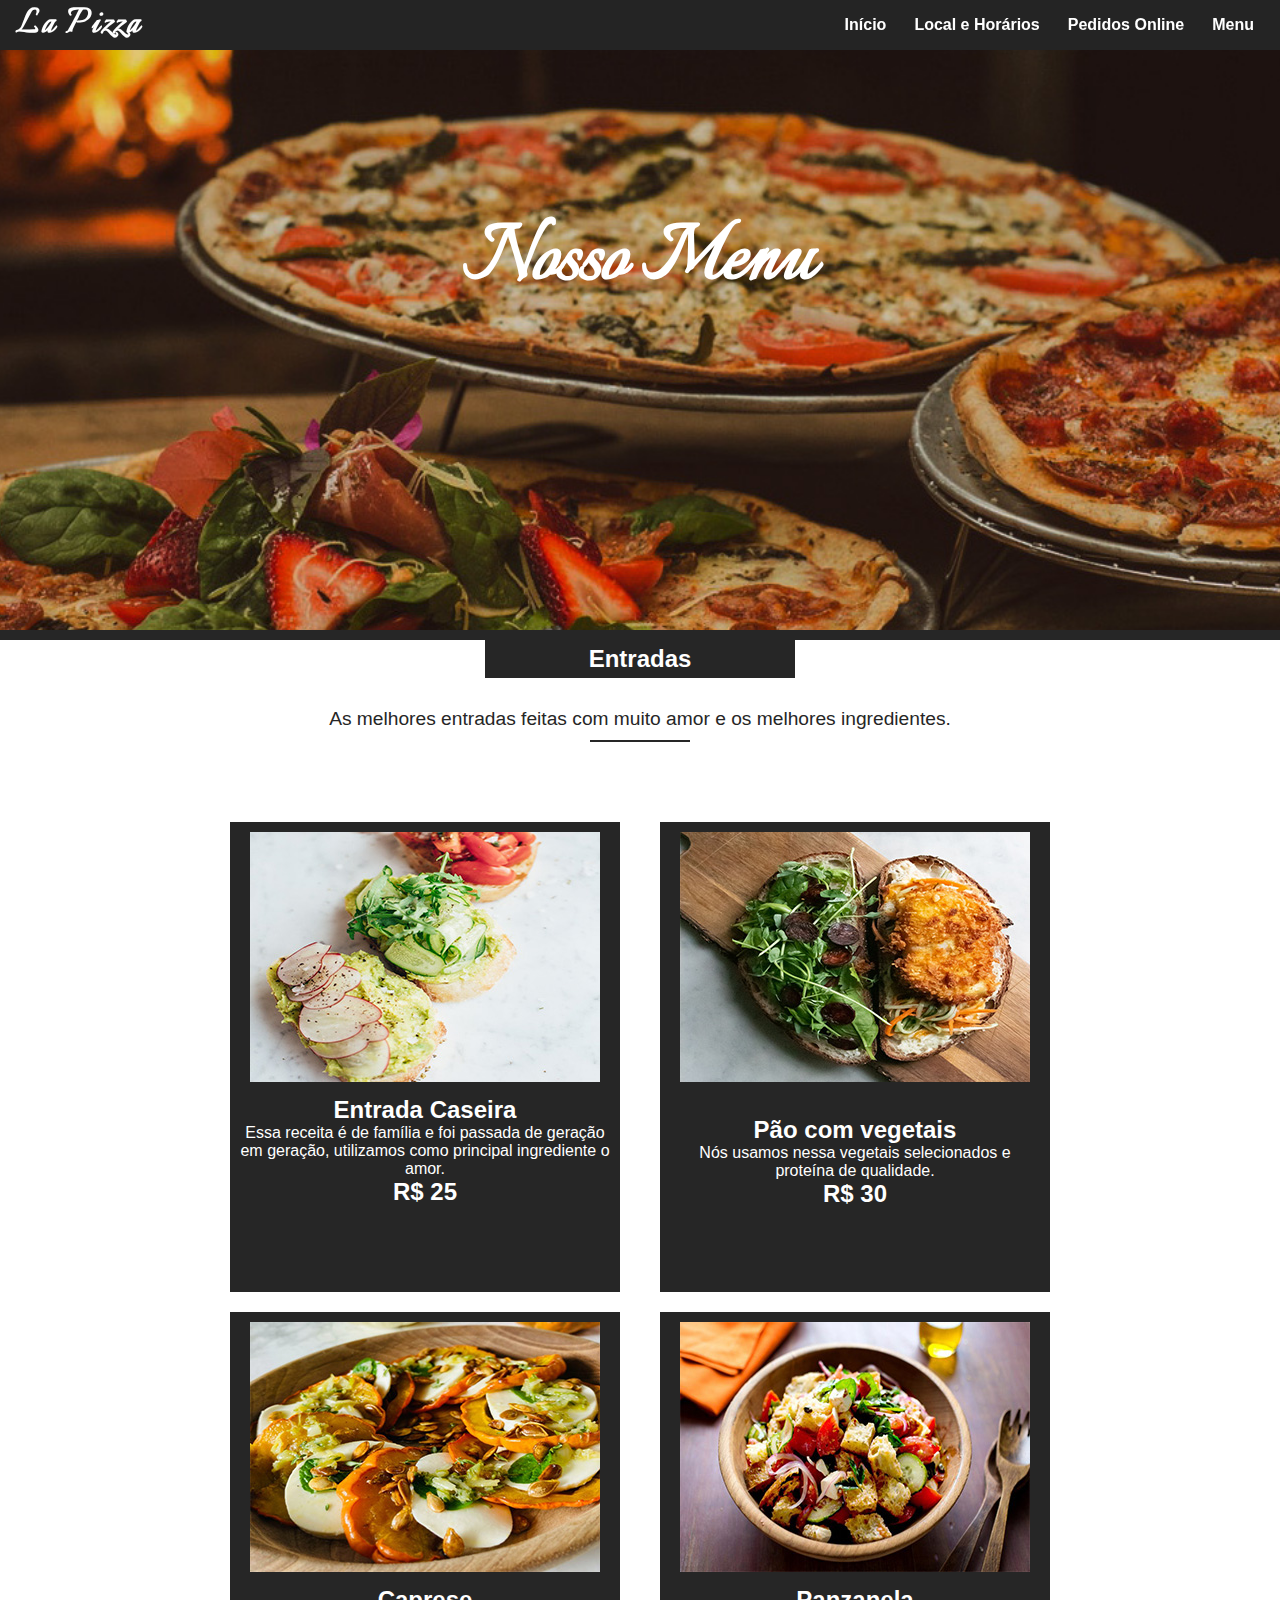
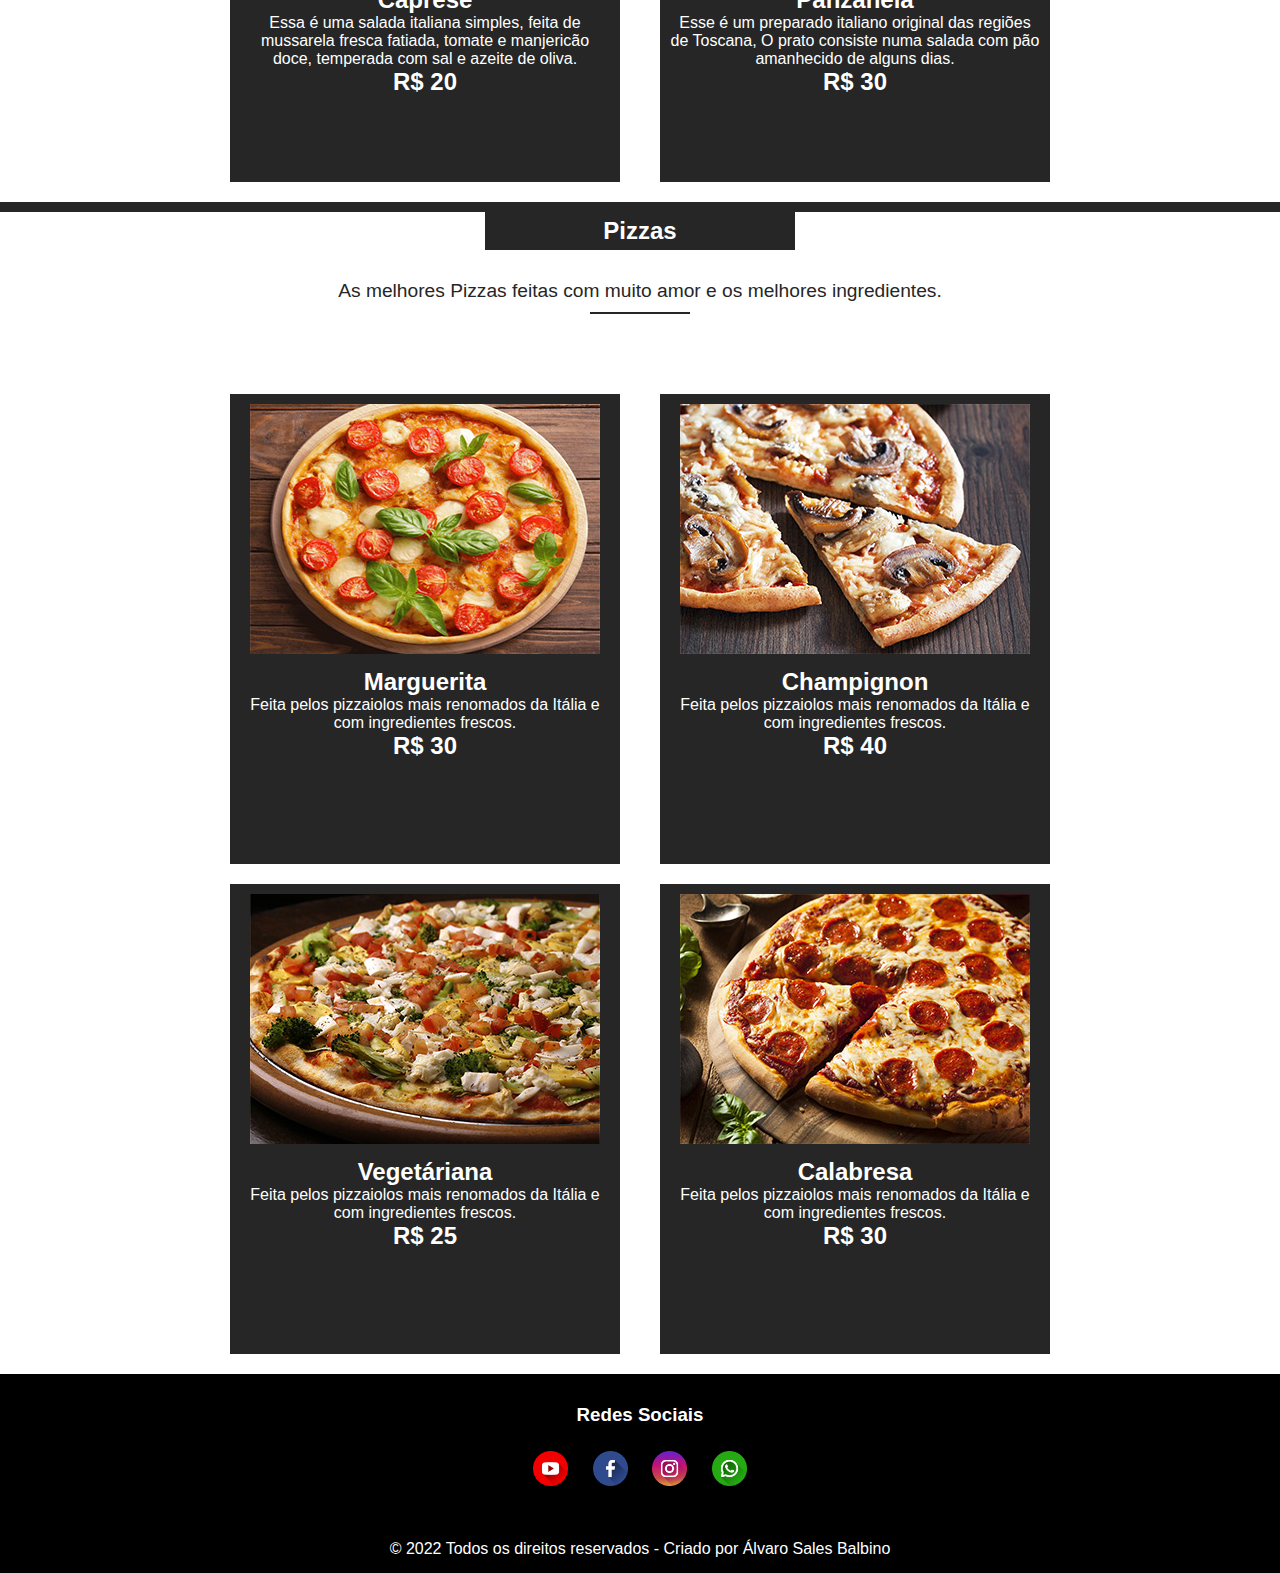
==== menu.html @ cc7e1e86 "Add files via upload" ====
<!DOCTYPE html>
<html lang="pt-br">
<head>
	<meta charset="UTF-8">
	<meta name="viewport" content="width=device-width, initial-scale=1.0">
	<link rel="stylesheet" href="style2.css">
	<link rel="shortcut icon" href="./imagem/favicon.ico" type="image/x-icon">
	<link href="https://cdn.jsdelivr.net/npm/bootstrap@5.1.3/dist/css/bootstrap.min.css" rel="stylesheet" integrity="sha384-1BmE4kWBq78iYhFldvKuhfTAU6auU8tT94WrHftjDbrCEXSU1oBoqyl2QvZ6jIW3" crossorigin="anonymous">
	<title>La Pizzaria | Menu</title>
</head>
<body>
	<header>
		<a id="logo" href="#">La Pizza</a>
		<nav class="menu">
			<ul>
				<li><a href="index.html">Início</a></li>
				<li><a href="#">Local e Horários</a></li>
				<li><a href="#">Pedidos Online</a></li>
				<li><a href="menu.html">Menu</a></li>
			</ul>
		</nav>
	</header>
	<main>
		<div id="bg-top">
			<div class="txt-top">
				<h1>Nosso Menu</h1>
			</div>
		</div>
		<div class="line"></div>
		<h2 class="title">Entradas</h2>
		<p class="sub-title">As melhores entradas feitas com muito amor e os melhores ingredientes.</p>
		<div class="line-sub"></div>
		<div class="cards-1">
			<div class="card1">
				<img src="./imagem/caseira.jpg" alt="Foto de comida caseira.">
				<h2>Entrada Caseira</h2>
				<p>Essa receita é de família e foi passada de geração em geração, utilizamos como principal ingrediente o amor.</p>
				<h2>R$ 25</h2>
			</div>
			<div class="card2">
				<img src="./imagem/rucula.jpg" alt="Foto de prato com rúcula fresca e outros ingredientes.">
				<h2>Pão com vegetais</h2>
				<p>Nós usamos nessa vegetais selecionados e proteína de qualidade.</p>
				<h2>R$ 30</h2>
			</div>
		</div>
		<div class="cards-2">
			<div class="card3">
				<img src="./imagem/caprese.jpg" alt="Foto de receita italiana caprese.">
				<h2>Caprese</h2>
				<p>Essa é uma salada italiana simples, feita de mussarela fresca fatiada, tomate e manjericão doce, temperada com sal e azeite de oliva.</p>
				<h2>R$ 20</h2>
			</div>
			<div class="card4">
				<img src="./imagem/panzanela.jpg" alt="Foto de receita italiana panzanela.">
				<h2>Panzanela</h2>
				<p>Esse é um preparado italiano original das regiões de Toscana, O prato consiste numa salada com pão amanhecido de alguns dias.</p>
				<h2>R$ 30</h2>
			</div>
		</div>
		<div class="line"></div>
		<h2 class="title">Pizzas</h2>
		<p class="sub-title">As melhores Pizzas feitas com muito amor e os melhores ingredientes.</p>
		<div class="line-sub"></div>
		<div class="cards-3">
			<div class="card5">
				<img src="./imagem/marguerita.jpg" alt="Foto de pizza sabor marguerita.">
				<h2>Marguerita</h2>
				<p>Feita pelos pizzaiolos mais renomados da Itália e com ingredientes frescos.</p>
				<h2>R$ 30</h2>
			</div>
			<div class="card6">
				<img src="./imagem/pizza-cogumelo.jpg" alt="Foto de pizza sabor champignon.">
				<h2>Champignon</h2>
				<p>Feita pelos pizzaiolos mais renomados da Itália e com ingredientes frescos.</p>
				<h2>R$ 40</h2>
			</div>
		</div>
		<div class="cards-4">
			<div class="card7">
				<img src="./imagem/vegetariana.jpg" alt="Foto de pizza sabor vegetáriana.">
				<h2>Vegetáriana</h2>
				<p>Feita pelos pizzaiolos mais renomados da Itália e com ingredientes frescos.</p>
				<h2>R$ 25</h2>
			</div>
			<div class="card8">
				<img src="./imagem/calabresa.jpg" alt="Foto de pizza sabor calabresa.">
				<h2>Calabresa</h2>
				<p>Feita pelos pizzaiolos mais renomados da Itália e com ingredientes frescos.</p>
				<h2>R$ 30</h2>
			</div>
		</div>
	</main>
	<footer>
		<div id="redes-sociais">
			<h3>Redes Sociais</h3>
			<a href="#"><img src="./imagem/youtube.png" alt="Logo do You-Tube"></a>
			<a href="#"><img src="./imagem/facebook.png" alt="Logo da rede social Facebook"></a>
			<a href="#"><img src="./imagem/instagram.png" alt="Logo da rede social Instagram"></a>
			<a href="#"><img src="./imagem/whatsapp.png" alt="Logo da rede social Whatsapp"></a>
		</div>
		<div class="direitos">
			<p>&#169 2022 Todos os direitos reservados - Criado por Álvaro Sales Balbino</p>
		</div>
	</footer>
</body>
</html>
---- style2.css ----
@import url('https://fonts.googleapis.com/css2?family=Italianno&display=swap');


* {
	margin: 0;
	padding: 0;
	font-family: Arial, Helvetica, sans-serif;
}
body {
	cursor: default;
	background-color: #ffffff;
}
header {
	z-index: 1;
	position: fixed;
	width: 100vw;
	display: flex;
	align-items: center;
	justify-content: space-between;
	background-color: rgb(36, 36, 36);
	box-sizing: border-box;
	height: 50px;
	padding: 1rem;
}
#logo {
	font-family: 'Italianno', Cursive;
	letter-spacing: 2.5px;
	font-size: 2.6rem;
	font-weight: bold;
	text-decoration: none;
	color: #ffffff;
}
header .menu {
	height: 100%;
}
header .menu ul {
	display: flex;
	gap: 0.5rem;
	list-style: none;
}
header .menu ul li {

}
header .menu ul li a {
	text-decoration: none;
	color: white;
	font-weight: bold;
	padding: 10px;
	transition: 0.5s;
}
header .menu ul li a:hover {
	background-color: rgba(26, 26, 26, 0.8);
	color: rgba(255, 255, 255, 0.8);
}
main #bg-top {
	max-width: 100vw;
	height: 70vh;
	background-image: url(./imagem/bg-top2.jpg);
	background-position: bottom;
	background-size: cover;
	background-repeat: no-repeat;
	background-attachment: fixed;
}
main #bg-top .txt-top {
	max-width: 100vw;
	height: 40vh;
	padding-top: 200px;
	text-align: center;
	color: #ffffff;
}
main #bg-top .txt-top h1 {
	font-family: 'Italianno', cursive;
	font-size: 6rem;
	font-weight: bold;
}
main .line {
	max-width: 100vw;
	height: 10px;
	background-color: #262626;
}
main .title {
	display: block;
	margin: auto;
	margin-bottom: 30px;
	text-align: center;
	color: white;
	max-width: 300px;
	background-color: #262626;
	padding: 5px;
}
main .sub-title {
	text-align: center;
	color: #262626;
	font-size: 1.2em;
	margin-bottom: 30px;
}
main .line-sub {
	display: block;
	margin: auto;
	width: 100px;
	height: 2px;
	margin-top: -20px;
	background-color: #262626;
	margin-bottom: 80px;
}
main .cards-1 {
	display: flex;
	align-items: center;
	justify-content: center;
	margin-bottom: 20px;
}
main .cards-1 .card1 {
	width: 370px;
	height: 450px;
	padding: 10px;
	text-align: center;
	background-color: #262626;
	color: white;
	margin-right: 20px;
}
main .cards-1 .card1 img {
	margin-bottom: 10px;
}
main .cards-1 .card2 {
	width: 370px;
	height: 450px;
	padding: 10px;
	text-align: center;
	background-color: #262626;
	color: white;
	margin-left: 20px;
}
main .cards-1 .card2 img {
	margin-bottom: 30px;
}
main .cards-2 {
	display: flex;
	align-items: center;
	justify-content: center;
	margin-bottom: 20px;
}
main .cards-2 .card3 {
	width: 370px;
	height: 450px;
	padding: 10px;
	text-align: center;
	background-color: #262626;
	color: white;
	margin-right: 20px;
}
main .cards-2 .card3 img {
	margin-bottom: 10px;
}
main .cards-2 .card4 {
	width: 370px;
	height: 450px;
	padding: 10px;
	text-align: center;
	background-color: #262626;
	color: white;
	margin-left: 20px;
}
main .cards-2 .card4 img {
	margin-bottom: 10px;
}
main .cards-3 {
	display: flex;
	align-items: center;
	justify-content: center;
	margin-bottom: 20px;
}
main .cards-3 .card5 {
	width: 370px;
	height: 450px;
	padding: 10px;
	text-align: center;
	background-color: #262626;
	color: white;
	margin-right: 20px;
}
main .cards-3 .card5 img {
	margin-bottom: 10px;
}
main .cards-3 .card6 {
	width: 370px;
	height: 450px;
	padding: 10px;
	text-align: center;
	background-color: #262626;
	color: white;
	margin-left: 20px;
}
main .cards-3 .card6 img {
	margin-bottom: 10px;
}
main .cards-4 {
	display: flex;
	align-items: center;
	justify-content: center;
	margin-bottom: 20px;
}
main .cards-4 .card7 {
	width: 370px;
	height: 450px;
	padding: 10px;
	text-align: center;
	background-color: #262626;
	color: white;
	margin-right: 20px;
}
main .cards-4 .card7 img {
	margin-bottom: 10px;
}
main .cards-4 .card8 {
	width: 370px;
	height: 450px;
	padding: 10px;
	text-align: center;
	background-color: #262626;
	color: white;
	margin-left: 20px;
}
main .cards-4 .card8 img {
	margin-bottom: 10px;
}
footer {
	display: flex;
	flex-direction: column;
	align-items: center;
	justify-content: space-between;
	box-sizing: border-box;
	padding: 0px 25px;
	width: 100%;
	margin-top: 20px;
	padding-top: 30px;
	padding-bottom: 15px;
	background-color: #000;
}
footer #redes-sociais {
	text-align: center;
}
footer #redes-sociais h3 {
	color: white;
	margin-bottom: 25px;
}
footer #redes-sociais a img {
	margin: 0px 10px;
	width: 35px;
	height: 35px;
}
footer .direitos p {
	color: white;
	margin-top: 50px;
}

@media screen and (max-width: 820px) {
	main .line-sub {
		display: block;
		margin: auto;
		width: 100px;
		height: 2px;
		margin-top: -20px;
		background-color: #262626;
		margin-bottom: 50px;
	}
	main .cards-1 {
		display: block;
		margin-bottom: 20px;
	}
	main .cards-1 .card1 {
		width: 370px;
		height: 450px;
		padding: 10px;
		text-align: center;
		background-color: #262626;
		color: white;
		margin: auto;
		margin-bottom: 20px;
	}
	main .cards-1 .card1 img {
		margin-bottom: 10px;
	}
	main .cards-1 .card2 {
		width: 370px;
		height: 450px;
		padding: 10px;
		text-align: center;
		background-color: #262626;
		color: white;
		margin: auto;
		margin-bottom: 20px;
	}
	main .cards-1 .card2 img {
		margin-bottom: 30px;
	}
	main .cards-2 {
		display: block;
		margin-bottom: 20px;
	}
	main .cards-2 .card3 {
		width: 370px;
		height: 450px;
		padding: 10px;
		text-align: center;
		background-color: #262626;
		color: white;
		margin: auto;
		margin-bottom: 20px;
	}
	main .cards-2 .card3 img {
		margin-bottom: 10px;
	}
	main .cards-2 .card4 {
		width: 370px;
		height: 450px;
		padding: 10px;
		text-align: center;
		background-color: #262626;
		color: white;
		margin: auto;
		margin-bottom: 20px;
	}
	main .cards-2 .card4 img {
		margin-bottom: 10px;
	}
	main .cards-3 {
		display: block;
	}
	main .cards-3 .card5 {
		width: 370px;
		height: 450px;
		padding: 10px;
		text-align: center;
		background-color: #262626;
		color: white;
		margin: auto;
		margin-bottom: 20px;
	}
	main .cards-3 .card5 img {
		margin-bottom: 10px;
	}
	main .cards-3 .card6 {
		width: 370px;
		height: 450px;
		padding: 10px;
		text-align: center;
		background-color: #262626;
		color: white;
		margin: auto;
		margin-bottom: 20px;
	}
	main .cards-3 .card6 img {
		margin-bottom: 10px;
	}
	main .cards-4 {
		display: block;
	}
	main .cards-4 .card7 {
		width: 370px;
		height: 450px;
		padding: 10px;
		text-align: center;
		background-color: #262626;
		color: white;
		margin: auto;
		margin-bottom: 20px;
	}
	main .cards-4 .card7 img {
		margin-bottom: 10px;
	}
	main .cards-4 .card8 {
		width: 370px;
		height: 450px;
		padding: 10px;
		text-align: center;
		background-color: #262626;
		color: white;
		margin: auto;
		margin-bottom: 20px;
	}
	main .cards-4 .card8 img {
		margin-bottom: 10px;
	}
}


@media screen and (max-width: 545px) {
	footer .direitos p {
		text-align: center;
	}
}


@media screen and (max-width: 500px) {
	main #bg-top .txt-top h1 {
		font-size: 4rem;
	}
}
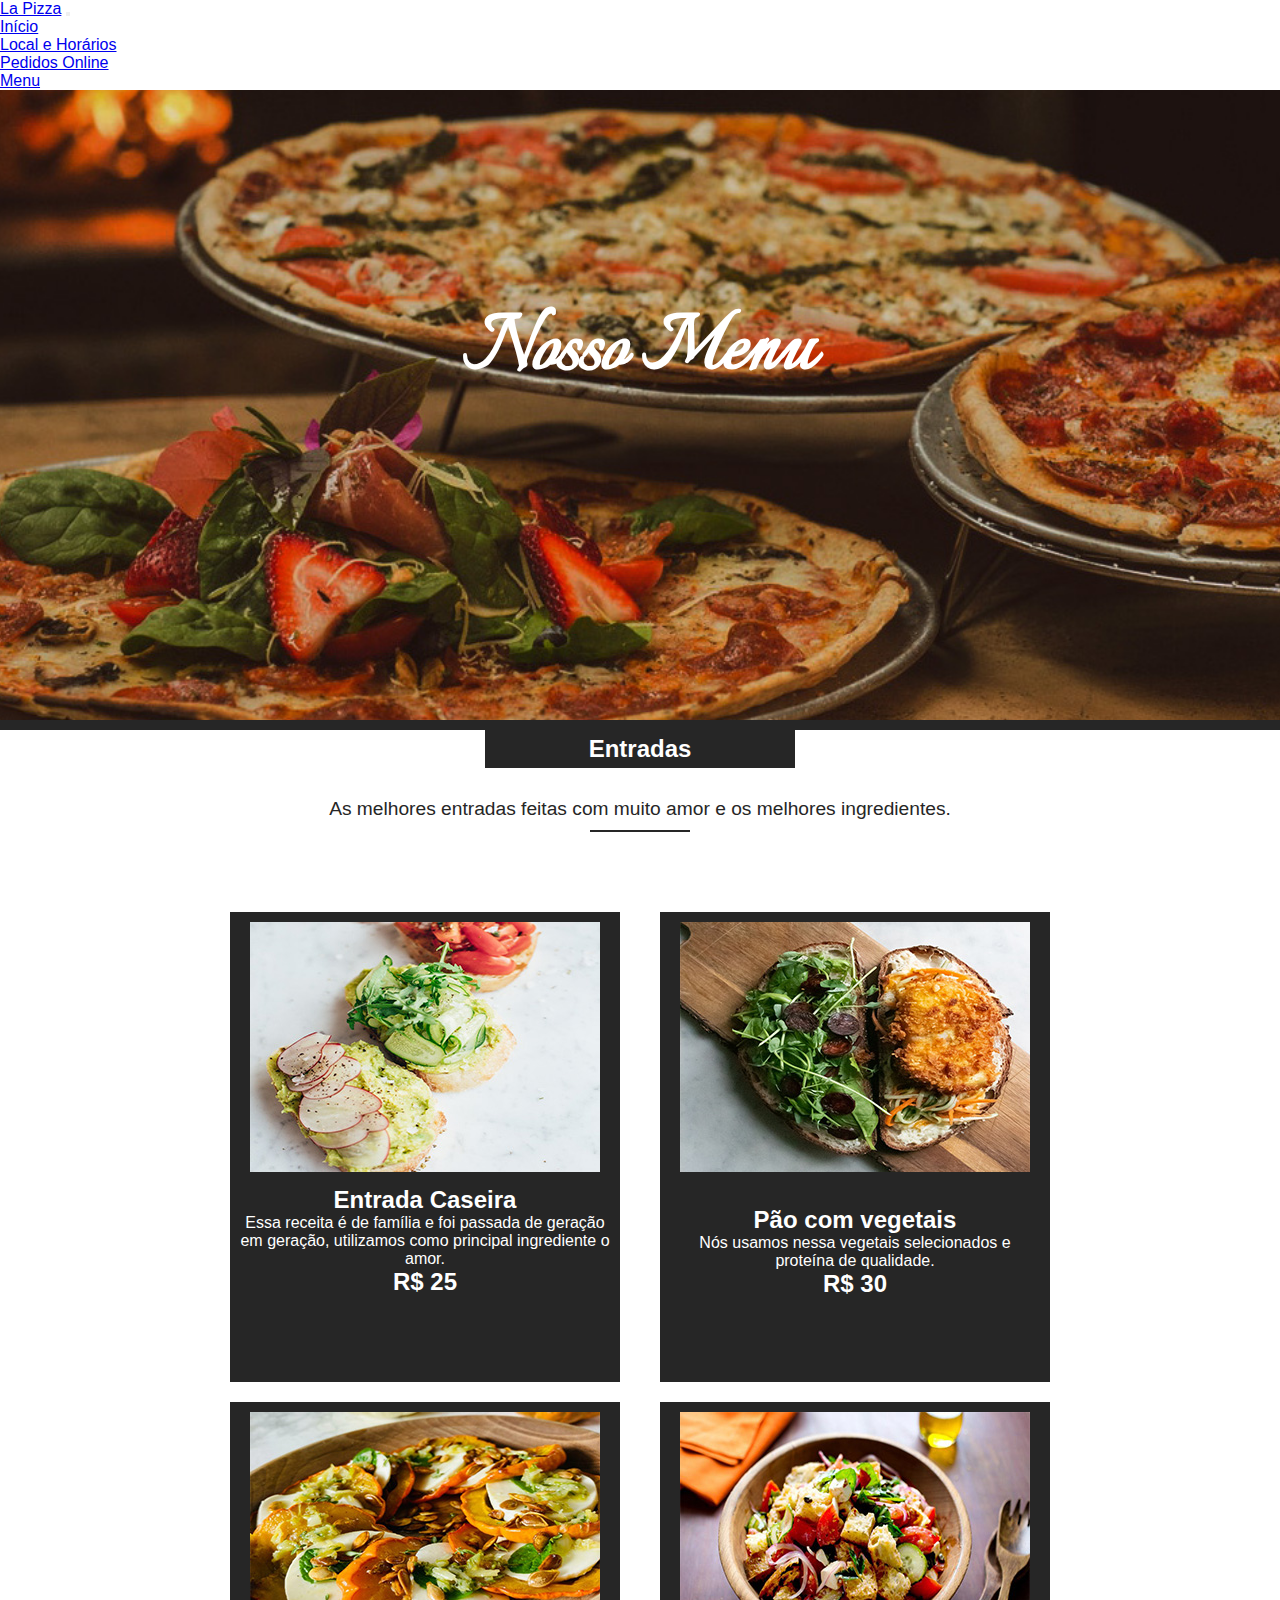
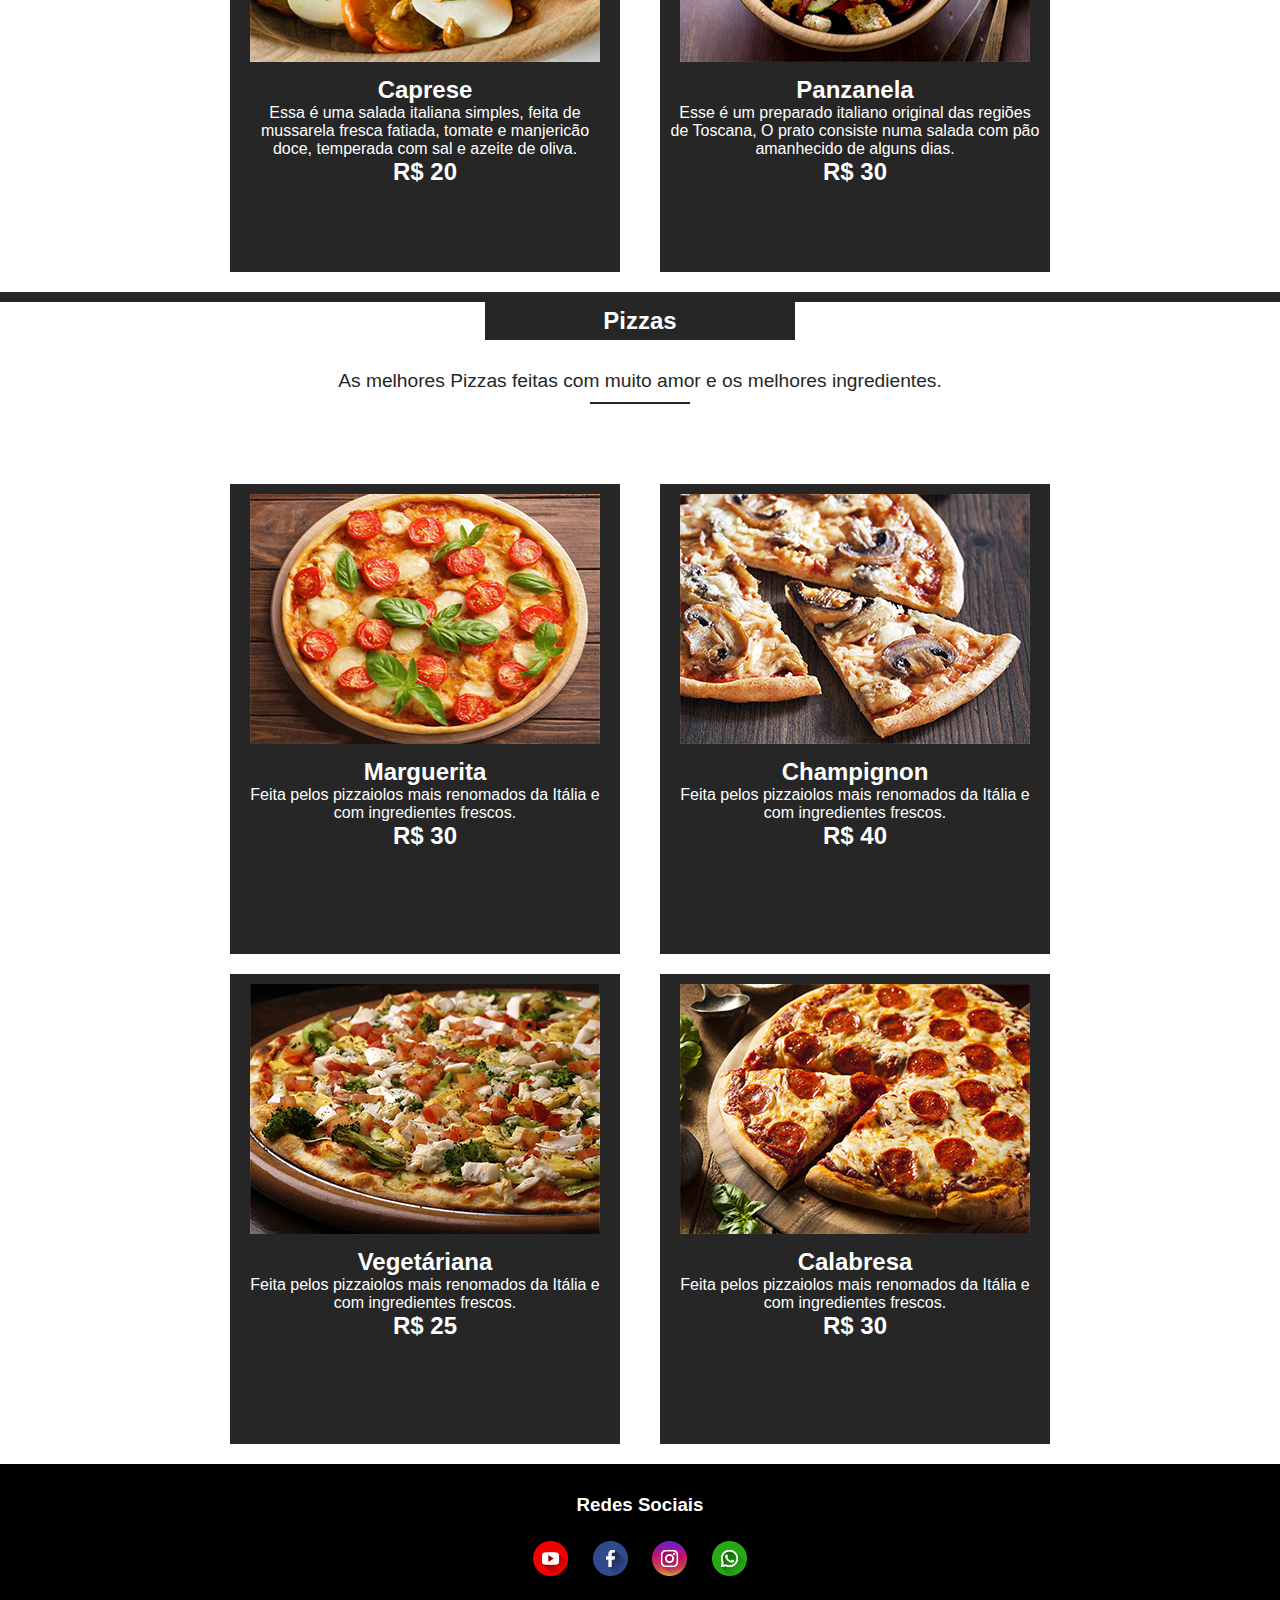
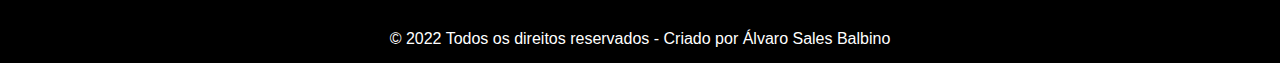
==== commit c115a5e7: "Add files via upload" ====
--- a/menu.html
+++ b/menu.html
@@ -10,14 +10,29 @@
 </head>
 <body>
 	<header>
-		<a id="logo" href="#">La Pizza</a>
-		<nav class="menu">
-			<ul>
-				<li><a href="index.html">Início</a></li>
-				<li><a href="#">Local e Horários</a></li>
-				<li><a href="#">Pedidos Online</a></li>
-				<li><a href="menu.html">Menu</a></li>
-			</ul>
+		<nav class="navbar navbar-expand-lg navbar-dark bg-dark fixed-top">
+		  	<div class="container-fluid">
+		    	<a class="navbar-brand" href="index.html">La Pizza</a>
+		    	<button class="navbar-toggler" type="button" data-bs-toggle="collapse" data-bs-target="#navbarNav" aria-controls="navbarNav" aria-expanded="false" aria-label="Toggle navigation">
+		      		<span class="navbar-toggler-icon"></span>
+		    	</button>
+		    	<div class="collapse navbar-collapse" id="navbarNav">
+			      	<ul class="navbar-nav">
+			        	<li class="nav-item">
+			          		<a class="nav-link" aria-current="page" href="index.html">Início</a>
+			        	</li>
+			        	<li class="nav-item">
+			          		<a class="nav-link" aria-current="page" href="#">Local e Horários</a>
+			        	</li>
+			        	<li class="nav-item">
+			          		<a class="nav-link" aria-current="page" href="#">Pedidos Online</a>
+			        	</li>
+			        	<li class="nav-item">
+			          		<a class="nav-link" aria-current="page" href="#inicio-menu">Menu</a>
+			        	</li>
+			      	</ul>
+		    	</div>
+		  	</div>
 		</nav>
 	</header>
 	<main>
@@ -29,7 +44,7 @@
 		<div class="line"></div>
 		<h2 class="title">Entradas</h2>
 		<p class="sub-title">As melhores entradas feitas com muito amor e os melhores ingredientes.</p>
-		<div class="line-sub"></div>
+		<div class="line-sub" id="inicio-menu"></div>
 		<div class="cards-1">
 			<div class="card1">
 				<img src="./imagem/caseira.jpg" alt="Foto de comida caseira.">
@@ -103,5 +118,7 @@
 			<p>&#169 2022 Todos os direitos reservados - Criado por Álvaro Sales Balbino</p>
 		</div>
 	</footer>
+
+	<script src="https://cdn.jsdelivr.net/npm/bootstrap@5.1.3/dist/js/bootstrap.bundle.min.js" integrity="sha384-ka7Sk0Gln4gmtz2MlQnikT1wXgYsOg+OMhuP+IlRH9sENBO0LRn5q+8nbTov4+1p" crossorigin="anonymous"></script>
 </body>
 </html>--- a/style2.css
+++ b/style2.css
@@ -9,48 +9,6 @@
 body {
 	cursor: default;
 	background-color: #ffffff;
-}
-header {
-	z-index: 1;
-	position: fixed;
-	width: 100vw;
-	display: flex;
-	align-items: center;
-	justify-content: space-between;
-	background-color: rgb(36, 36, 36);
-	box-sizing: border-box;
-	height: 50px;
-	padding: 1rem;
-}
-#logo {
-	font-family: 'Italianno', Cursive;
-	letter-spacing: 2.5px;
-	font-size: 2.6rem;
-	font-weight: bold;
-	text-decoration: none;
-	color: #ffffff;
-}
-header .menu {
-	height: 100%;
-}
-header .menu ul {
-	display: flex;
-	gap: 0.5rem;
-	list-style: none;
-}
-header .menu ul li {
-
-}
-header .menu ul li a {
-	text-decoration: none;
-	color: white;
-	font-weight: bold;
-	padding: 10px;
-	transition: 0.5s;
-}
-header .menu ul li a:hover {
-	background-color: rgba(26, 26, 26, 0.8);
-	color: rgba(255, 255, 255, 0.8);
 }
 main #bg-top {
 	max-width: 100vw;
@@ -383,16 +341,14 @@
 	}
 }
 
-
-@media screen and (max-width: 545px) {
-	footer .direitos p {
-		text-align: center;
-	}
-}
-
-
 @media screen and (max-width: 500px) {
 	main #bg-top .txt-top h1 {
 		font-size: 4rem;
 	}
+}
+
+@media screen and (max-width: 545px) {
+	footer .direitos p {
+		text-align: center;
+	}
 }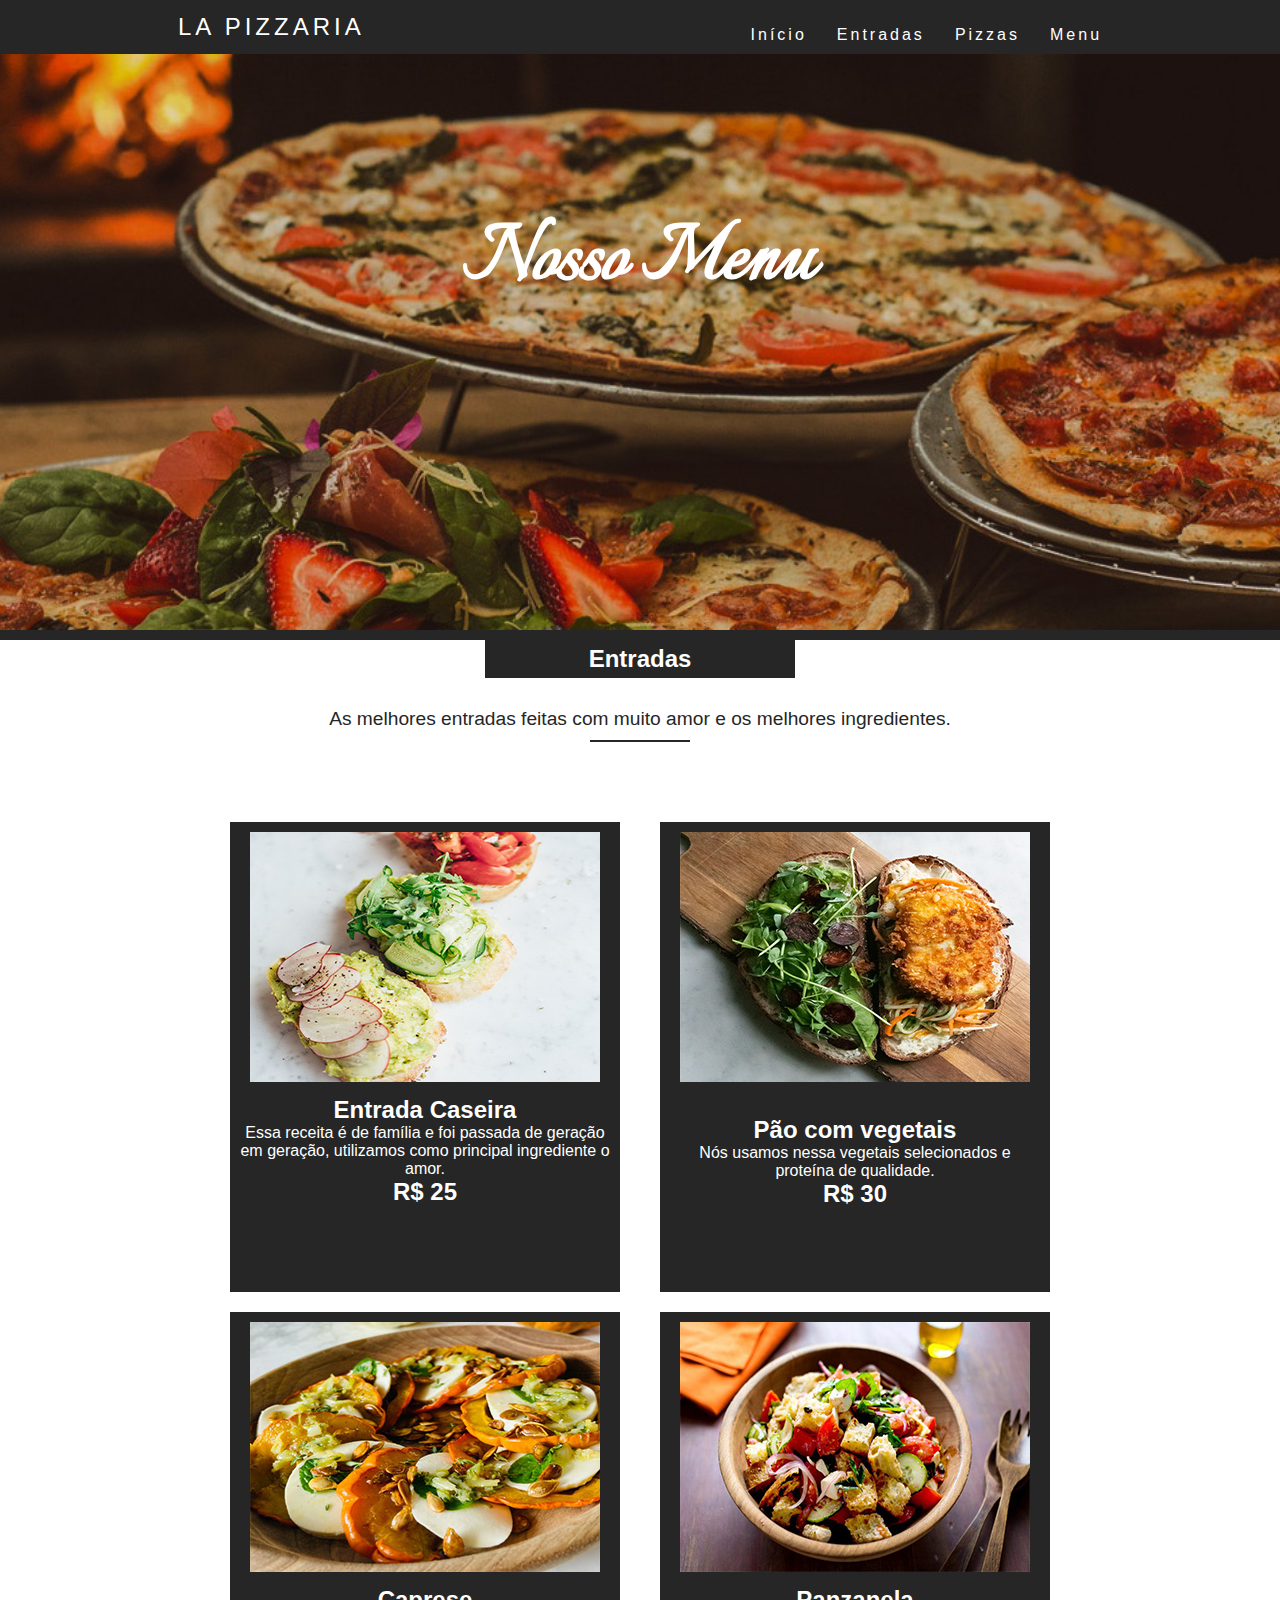
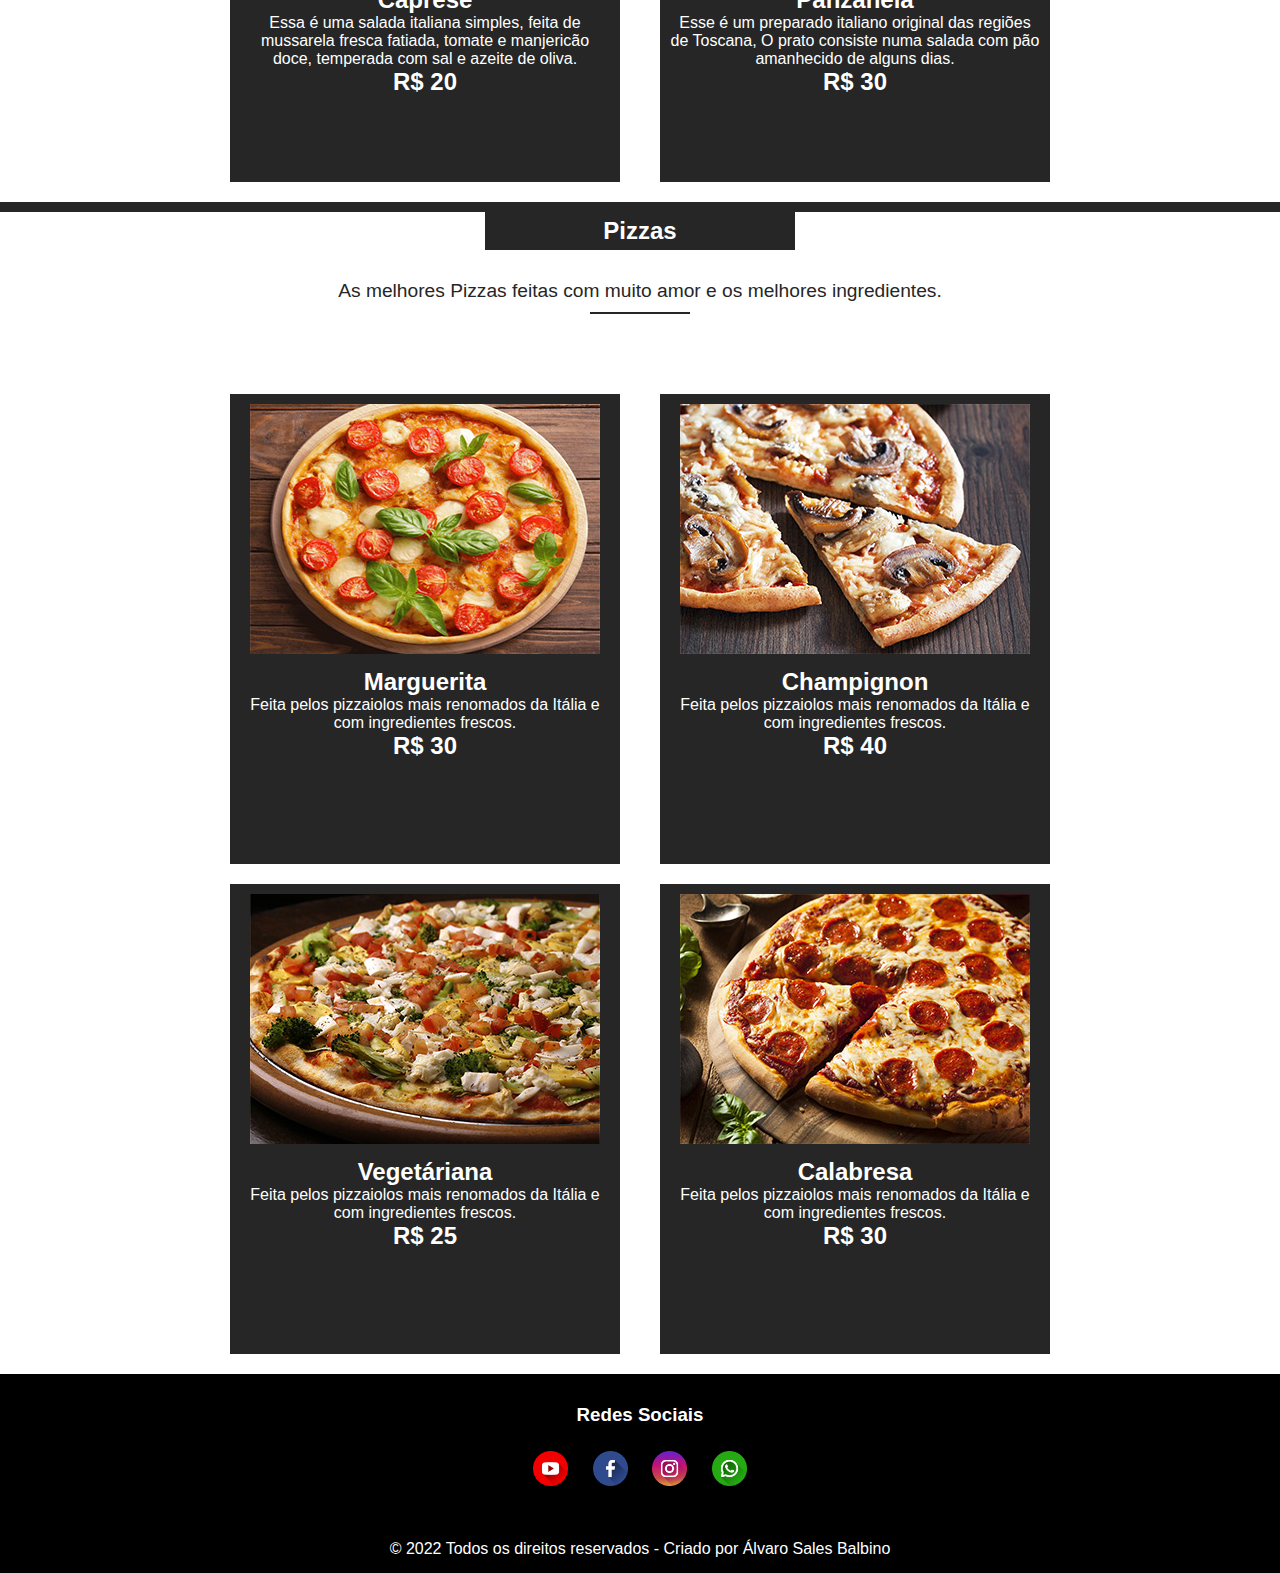
==== commit 2fcfae1a: "Add files via upload" ====
--- a/menu.html
+++ b/menu.html
@@ -10,31 +10,21 @@
 </head>
 <body>
 	<header>
-		<nav class="navbar navbar-expand-lg navbar-dark bg-dark fixed-top">
-		  	<div class="container-fluid">
-		    	<a class="navbar-brand" href="index.html">La Pizza</a>
-		    	<button class="navbar-toggler" type="button" data-bs-toggle="collapse" data-bs-target="#navbarNav" aria-controls="navbarNav" aria-expanded="false" aria-label="Toggle navigation">
-		      		<span class="navbar-toggler-icon"></span>
-		    	</button>
-		    	<div class="collapse navbar-collapse" id="navbarNav">
-			      	<ul class="navbar-nav">
-			        	<li class="nav-item">
-			          		<a class="nav-link" aria-current="page" href="index.html">Início</a>
-			        	</li>
-			        	<li class="nav-item">
-			          		<a class="nav-link" aria-current="page" href="#">Local e Horários</a>
-			        	</li>
-			        	<li class="nav-item">
-			          		<a class="nav-link" aria-current="page" href="#">Pedidos Online</a>
-			        	</li>
-			        	<li class="nav-item">
-			          		<a class="nav-link" aria-current="page" href="#inicio-menu">Menu</a>
-			        	</li>
-			      	</ul>
-		    	</div>
-		  	</div>
-		</nav>
-	</header>
+        <nav>
+            <a class="logo" href="index.html">La Pizzaria</a>
+            <div class="mobile-menu">
+                <div class="line-1"></div>
+                <div class="line-2"></div>
+                <div class="line-3"></div>
+            </div>
+            <ul class="nav-list">
+                <li><a href="index.html">Início</a></li>
+                <li><a href="#entradas">Entradas</a></li>
+                <li><a href="#pizzas">Pizzas</a></li>
+                <li><a href="#bg-top">Menu</a></li>
+            </ul>
+        </nav>
+    </header>
 	<main>
 		<div id="bg-top">
 			<div class="txt-top">
@@ -44,7 +34,7 @@
 		<div class="line"></div>
 		<h2 class="title">Entradas</h2>
 		<p class="sub-title">As melhores entradas feitas com muito amor e os melhores ingredientes.</p>
-		<div class="line-sub" id="inicio-menu"></div>
+		<div class="line-sub" id="entradas"></div>
 		<div class="cards-1">
 			<div class="card1">
 				<img src="./imagem/caseira.jpg" alt="Foto de comida caseira.">
@@ -76,7 +66,7 @@
 		<div class="line"></div>
 		<h2 class="title">Pizzas</h2>
 		<p class="sub-title">As melhores Pizzas feitas com muito amor e os melhores ingredientes.</p>
-		<div class="line-sub"></div>
+		<div class="line-sub" id="pizzas"></div>
 		<div class="cards-3">
 			<div class="card5">
 				<img src="./imagem/marguerita.jpg" alt="Foto de pizza sabor marguerita.">
@@ -119,6 +109,11 @@
 		</div>
 	</footer>
 
-	<script src="https://cdn.jsdelivr.net/npm/bootstrap@5.1.3/dist/js/bootstrap.bundle.min.js" integrity="sha384-ka7Sk0Gln4gmtz2MlQnikT1wXgYsOg+OMhuP+IlRH9sENBO0LRn5q+8nbTov4+1p" crossorigin="anonymous"></script>
+	<!-- Javascript e Bootstrap5 -->
+	
+<script src="main.js"></script>
+
+<script src="https://cdn.jsdelivr.net/npm/bootstrap@5.1.3/dist/js/bootstrap.bundle.min.js" integrity="sha384-ka7Sk0Gln4gmtz2MlQnikT1wXgYsOg+OMhuP+IlRH9sENBO0LRn5q+8nbTov4+1p" crossorigin="anonymous"></script>
+
 </body>
 </html>--- a/style2.css
+++ b/style2.css
@@ -6,15 +6,123 @@
 	padding: 0;
 	font-family: Arial, Helvetica, sans-serif;
 }
+
 body {
 	cursor: default;
 	background-color: #ffffff;
 }
+
+header {
+	width: 100vw;
+	z-index: 1;
+	position: fixed;
+}
+
+nav {
+    display: flex;
+    justify-content: space-around;
+    align-items: center;
+    font-family: Arial, Helvetica, sans-serif;
+    background-color: #262626;
+    height: 6vh;
+}
+
+nav a {
+    color: white;
+    text-decoration: none;
+    transition: .3s;
+}
+
+nav a:hover {
+    color: #ffffffa8;
+}
+
+.logo {
+    font-size: 24px;
+    text-transform: uppercase;
+    letter-spacing: 4px;
+}
+
+.nav-list {
+    list-style: none;
+    display: flex;
+	align-items: center;
+}
+
+.nav-list li {
+    letter-spacing: 3px;
+	margin-top: 15px;
+    margin-left: 30px;
+}
+
+.mobile-menu {
+    display: none;
+    cursor: pointer;
+}
+
+.mobile-menu div {
+    width: 32px;
+    height: 2px;
+    background-color: #FFF;
+    margin: 8px;
+    transition: .3s;
+}
+
+@media (max-width: 800px) {
+    .nav-list {
+        position: absolute;
+        top: 6vh;
+        right: 0;
+        width: 100vw;
+        height: 94vh;
+        background-color: #262626;
+        flex-direction: column;
+        align-items: center;
+        justify-content: space-around;
+        transform: translateX(-100%);
+        transition: transform .3s ease-in;
+    }
+    .nav-list li {
+        margin-left: 0;
+        opacity: 0;
+    }
+    .nav-list li a {
+        padding: 20px;
+    }
+    .mobile-menu {
+        display: block;
+    }
+    .nav-list.active {
+        transform: translateX(0%);
+    }
+
+    @keyframes navLinkFade {
+        from {
+            opacity: 0;
+            transform: translateX(-50px);
+        }
+        to {
+            opacity: 1;
+            transform: translateX(0);
+        }
+    }
+
+    .mobile-menu.active .line-1 {
+        transform: rotate(-45deg) translate(-8px, 8px);
+    }
+    .mobile-menu.active .line-2 {
+        opacity: 0;
+    }
+    .mobile-menu.active .line-3 {
+        transform: rotate(45deg) translate(-5px, -7px);
+    }
+}
+
 main #bg-top {
 	max-width: 100vw;
 	height: 70vh;
 	background-image: url(./imagem/bg-top2.jpg);
-	background-position: bottom;
+	background-position: center, bottom;
 	background-size: cover;
 	background-repeat: no-repeat;
 	background-attachment: fixed;
@@ -212,6 +320,23 @@
 }
 
 @media screen and (max-width: 820px) {
+	main #bg-top {
+		max-width: 100vw;
+		height: 600px;
+		background-image: url(./imagem/bg-top.jpg);
+		background-repeat: no-repeat;
+		background-size: cover;
+		background-attachment: fixed;
+		background-position: center, bottom;
+	}
+	main #bg-top .txt-top {
+		width: 100%;
+		height: 300px;
+		padding-top: 200px;
+		text-align: center;
+		font-size: 1.5em;
+		color: #ffffff;
+	}
 	main .line-sub {
 		display: block;
 		margin: auto;
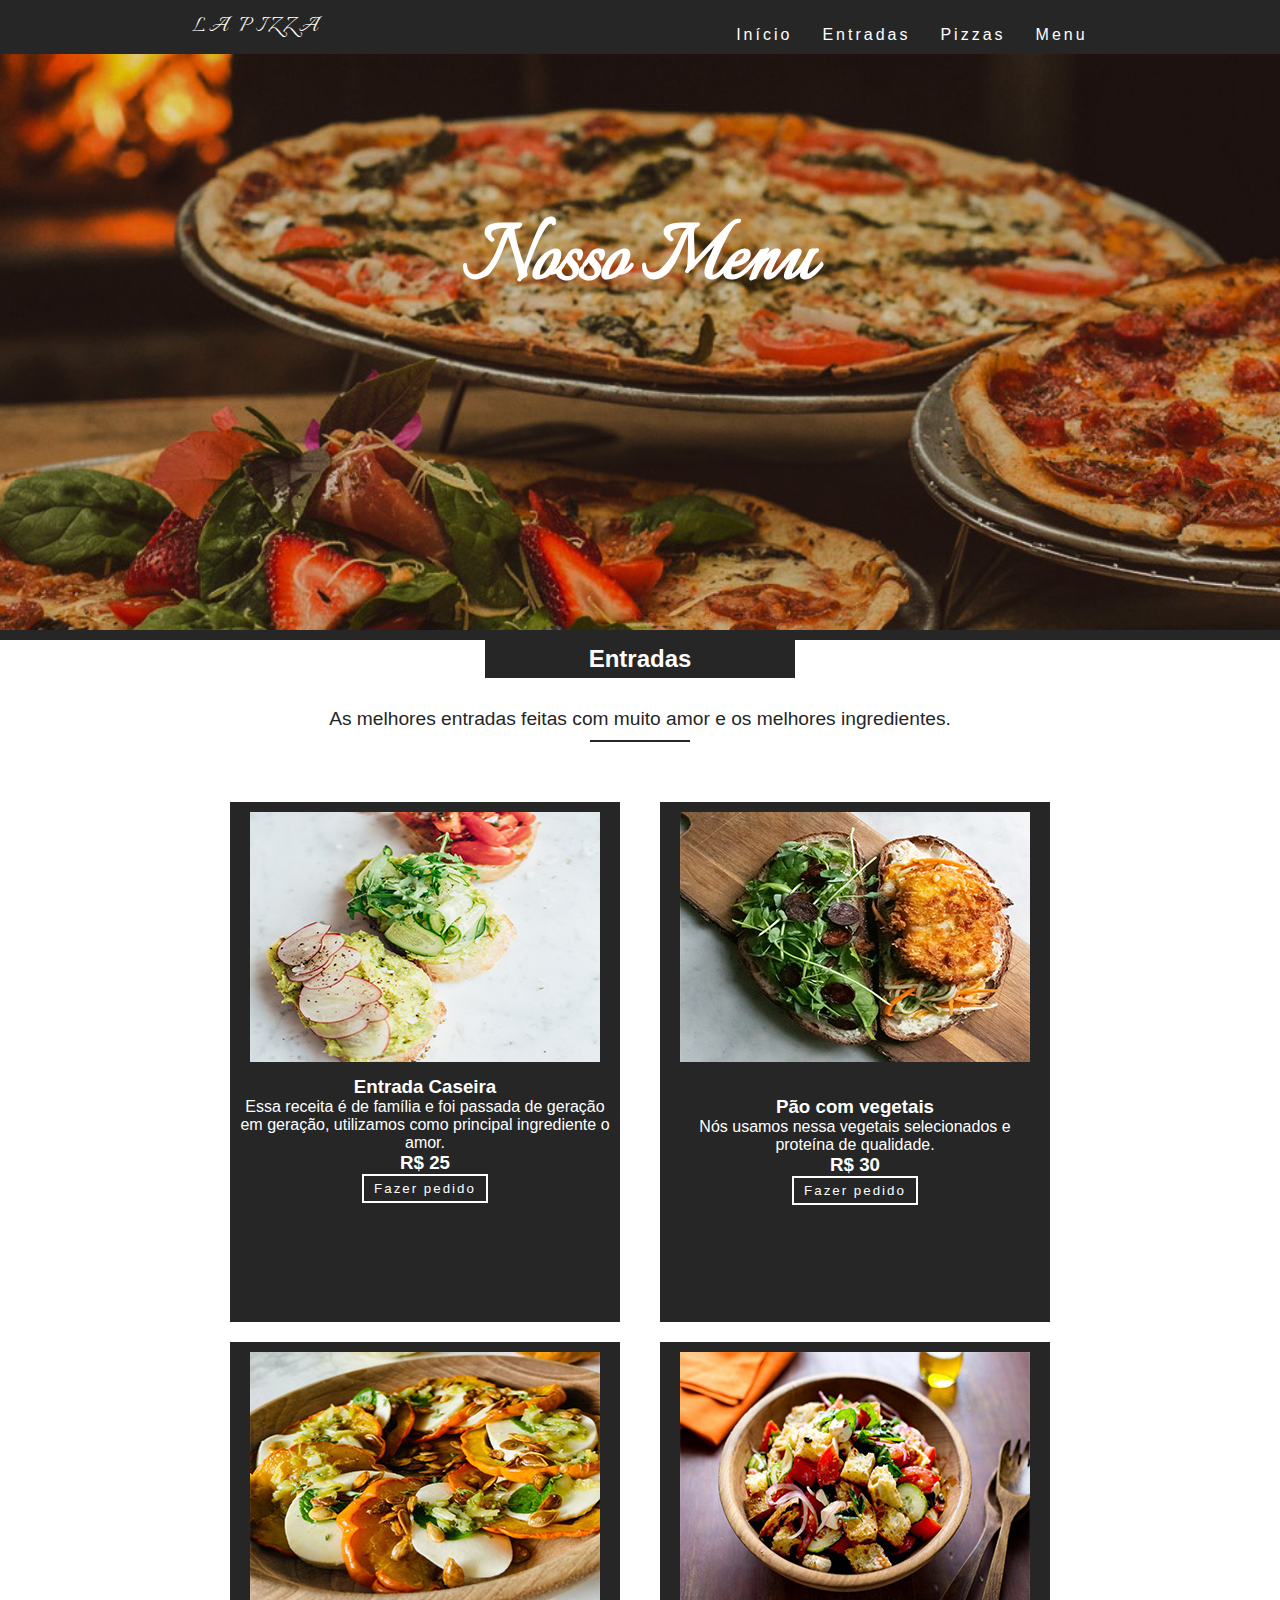
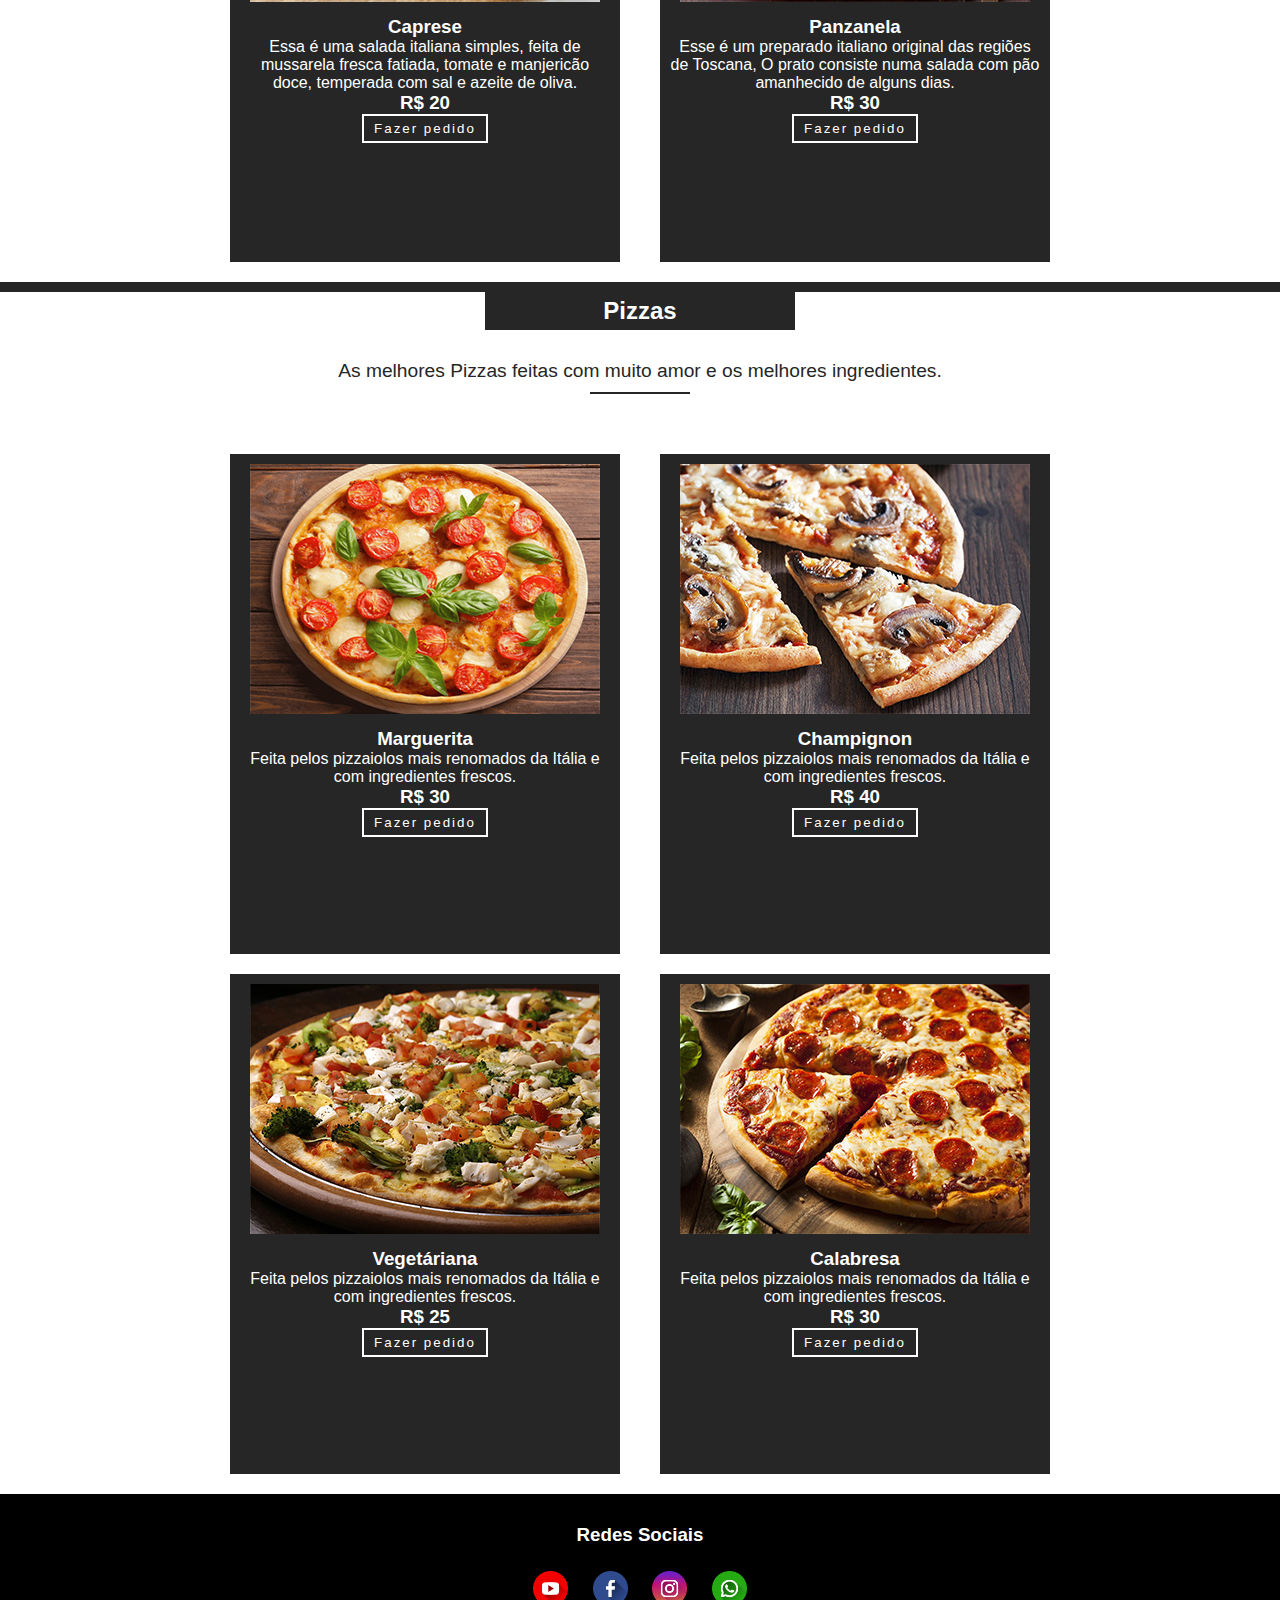
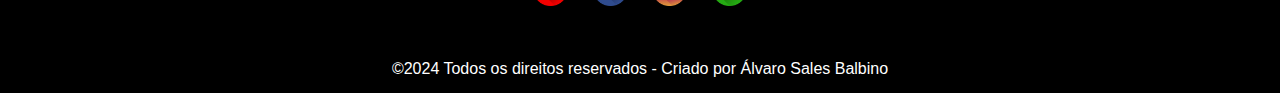
==== commit 5539839a: "Add files via upload" ====
--- a/menu.html
+++ b/menu.html
@@ -11,7 +11,7 @@
 <body>
 	<header>
         <nav>
-            <a class="logo" href="index.html">La Pizzaria</a>
+            <a class="logo" href="index.html">La Pizza</a>
             <div class="mobile-menu">
                 <div class="line-1"></div>
                 <div class="line-2"></div>
@@ -38,29 +38,33 @@
 		<div class="cards-1">
 			<div class="card1">
 				<img src="./imagem/caseira.jpg" alt="Foto de comida caseira.">
-				<h2>Entrada Caseira</h2>
+				<h3>Entrada Caseira</h3>
 				<p>Essa receita é de família e foi passada de geração em geração, utilizamos como principal ingrediente o amor.</p>
-				<h2>R$ 25</h2>
+				<h3>R$ 25</h3>
+				<button><a href="#">Fazer pedido</a></button>
 			</div>
 			<div class="card2">
 				<img src="./imagem/rucula.jpg" alt="Foto de prato com rúcula fresca e outros ingredientes.">
-				<h2>Pão com vegetais</h2>
+				<h3>Pão com vegetais</h3>
 				<p>Nós usamos nessa vegetais selecionados e proteína de qualidade.</p>
-				<h2>R$ 30</h2>
+				<h3>R$ 30</h3>
+				<button><a href="#">Fazer pedido</a></button>
 			</div>
 		</div>
 		<div class="cards-2">
 			<div class="card3">
 				<img src="./imagem/caprese.jpg" alt="Foto de receita italiana caprese.">
-				<h2>Caprese</h2>
+				<h3>Caprese</h3>
 				<p>Essa é uma salada italiana simples, feita de mussarela fresca fatiada, tomate e manjericão doce, temperada com sal e azeite de oliva.</p>
-				<h2>R$ 20</h2>
+				<h3>R$ 20</h3>
+				<button><a href="#">Fazer pedido</a></button>
 			</div>
 			<div class="card4">
 				<img src="./imagem/panzanela.jpg" alt="Foto de receita italiana panzanela.">
-				<h2>Panzanela</h2>
+				<h3>Panzanela</h3>
 				<p>Esse é um preparado italiano original das regiões de Toscana, O prato consiste numa salada com pão amanhecido de alguns dias.</p>
-				<h2>R$ 30</h2>
+				<h3>R$ 30</h3>
+				<button><a href="#">Fazer pedido</a></button>
 			</div>
 		</div>
 		<div class="line"></div>
@@ -70,42 +74,46 @@
 		<div class="cards-3">
 			<div class="card5">
 				<img src="./imagem/marguerita.jpg" alt="Foto de pizza sabor marguerita.">
-				<h2>Marguerita</h2>
+				<h3>Marguerita</h3>
 				<p>Feita pelos pizzaiolos mais renomados da Itália e com ingredientes frescos.</p>
-				<h2>R$ 30</h2>
+				<h3>R$ 30</h3>
+				<button><a href="#">Fazer pedido</a></button>
 			</div>
 			<div class="card6">
 				<img src="./imagem/pizza-cogumelo.jpg" alt="Foto de pizza sabor champignon.">
-				<h2>Champignon</h2>
+				<h3>Champignon</h3>
 				<p>Feita pelos pizzaiolos mais renomados da Itália e com ingredientes frescos.</p>
-				<h2>R$ 40</h2>
+				<h3>R$ 40</h3>
+				<button><a href="#">Fazer pedido</a></button>
 			</div>
 		</div>
 		<div class="cards-4">
 			<div class="card7">
 				<img src="./imagem/vegetariana.jpg" alt="Foto de pizza sabor vegetáriana.">
-				<h2>Vegetáriana</h2>
+				<h3>Vegetáriana</h3>
 				<p>Feita pelos pizzaiolos mais renomados da Itália e com ingredientes frescos.</p>
-				<h2>R$ 25</h2>
+				<h3>R$ 25</h3>
+				<button><a href="#">Fazer pedido</a></button>
 			</div>
 			<div class="card8">
 				<img src="./imagem/calabresa.jpg" alt="Foto de pizza sabor calabresa.">
-				<h2>Calabresa</h2>
+				<h3>Calabresa</h3>
 				<p>Feita pelos pizzaiolos mais renomados da Itália e com ingredientes frescos.</p>
-				<h2>R$ 30</h2>
+				<h3>R$ 30</h3>
+				<button><a href="#">Fazer pedido</a></button>
 			</div>
 		</div>
 	</main>
 	<footer>
 		<div id="redes-sociais">
 			<h3>Redes Sociais</h3>
-			<a href="#"><img src="./imagem/youtube.png" alt="Logo do You-Tube"></a>
-			<a href="#"><img src="./imagem/facebook.png" alt="Logo da rede social Facebook"></a>
-			<a href="#"><img src="./imagem/instagram.png" alt="Logo da rede social Instagram"></a>
-			<a href="#"><img src="./imagem/whatsapp.png" alt="Logo da rede social Whatsapp"></a>
+			<a href="#"><img id="yt" src="./imagem/youtube.png" alt="Logo do You-Tube"></a>
+			<a href="#"><img id="face" src="./imagem/facebook.png" alt="Logo da rede social Facebook"></a>
+			<a href="#"><img id="insta" src="./imagem/instagram.png" alt="Logo da rede social Instagram"></a>
+			<a href="#"><img id="whats" src="./imagem/whatsapp.png" alt="Logo da rede social Whatsapp"></a>
 		</div>
 		<div class="direitos">
-			<p>&#169 2022 Todos os direitos reservados - Criado por Álvaro Sales Balbino</p>
+			<p>&copy;2024 Todos os direitos reservados - Criado por Álvaro Sales Balbino</p>
 		</div>
 	</footer>
 
--- a/style2.css
+++ b/style2.css
@@ -41,6 +41,7 @@
     font-size: 24px;
     text-transform: uppercase;
     letter-spacing: 4px;
+	font-family: 'Italianno', cursive;
 }
 
 .nav-list {
@@ -167,7 +168,7 @@
 	height: 2px;
 	margin-top: -20px;
 	background-color: #262626;
-	margin-bottom: 80px;
+	margin-bottom: 60px;
 }
 main .cards-1 {
 	display: flex;
@@ -177,7 +178,7 @@
 }
 main .cards-1 .card1 {
 	width: 370px;
-	height: 450px;
+	height: 500px;
 	padding: 10px;
 	text-align: center;
 	background-color: #262626;
@@ -187,9 +188,30 @@
 main .cards-1 .card1 img {
 	margin-bottom: 10px;
 }
+main .cards-1 .card1 button {
+	padding: 5px 0;
+	border: 2px solid white;
+	background-color: transparent;
+	transition: .5s;
+}
+main .cards-1 .card1 button:hover {
+	background-color: #FFF;
+	border: 2px solid transparent;
+}
+main .cards-1 .card1 button a {
+	color: white;
+	padding: 5px 10px;
+	letter-spacing: 2px;
+	text-decoration: none;
+	transition: .3s;
+}
+main .cards-1 .card1 button a:hover {
+	color: black;
+	font-weight: bold;
+}
 main .cards-1 .card2 {
 	width: 370px;
-	height: 450px;
+	height: 500px;
 	padding: 10px;
 	text-align: center;
 	background-color: #262626;
@@ -198,6 +220,27 @@
 }
 main .cards-1 .card2 img {
 	margin-bottom: 30px;
+}
+main .cards-1 .card2 button {
+	padding: 5px 0;
+	border: 2px solid white;
+	background-color: transparent;
+	transition: .5s;
+}
+main .cards-1 .card2 button:hover {
+	background-color: #FFF;
+	border: 2px solid transparent;
+}
+main .cards-1 .card2 button a {
+	color: white;
+	padding: 5px 10px;
+	letter-spacing: 2px;
+	text-decoration: none;
+	transition: .3s;
+}
+main .cards-1 .card2 button a:hover {
+	color: black;
+	font-weight: bold;
 }
 main .cards-2 {
 	display: flex;
@@ -207,7 +250,7 @@
 }
 main .cards-2 .card3 {
 	width: 370px;
-	height: 450px;
+	height: 500px;
 	padding: 10px;
 	text-align: center;
 	background-color: #262626;
@@ -217,9 +260,30 @@
 main .cards-2 .card3 img {
 	margin-bottom: 10px;
 }
+main .cards-2 .card3 button {
+	padding: 5px 0;
+	border: 2px solid white;
+	background-color: transparent;
+	transition: .5s;
+}
+main .cards-2 .card3 button:hover {
+	background-color: #FFF;
+	border: 2px solid transparent;
+}
+main .cards-2 .card3 button a {
+	color: white;
+	padding: 5px 10px;
+	letter-spacing: 2px;
+	text-decoration: none;
+	transition: .3s;
+}
+main .cards-2 .card3 button a:hover {
+	color: black;
+	font-weight: bold;
+}
 main .cards-2 .card4 {
 	width: 370px;
-	height: 450px;
+	height: 500px;
 	padding: 10px;
 	text-align: center;
 	background-color: #262626;
@@ -228,6 +292,27 @@
 }
 main .cards-2 .card4 img {
 	margin-bottom: 10px;
+}
+main .cards-2 .card4 button {
+	padding: 5px 0;
+	border: 2px solid white;
+	background-color: transparent;
+	transition: .5s;
+}
+main .cards-2 .card4 button:hover {
+	background-color: #FFF;
+	border: 2px solid transparent;
+}
+main .cards-2 .card4 button a {
+	color: white;
+	padding: 5px 10px;
+	letter-spacing: 2px;
+	text-decoration: none;
+	transition: .3s;
+}
+main .cards-2 .card4 button a:hover {
+	color: black;
+	font-weight: bold;
 }
 main .cards-3 {
 	display: flex;
@@ -237,7 +322,7 @@
 }
 main .cards-3 .card5 {
 	width: 370px;
-	height: 450px;
+	height: 480px;
 	padding: 10px;
 	text-align: center;
 	background-color: #262626;
@@ -247,9 +332,30 @@
 main .cards-3 .card5 img {
 	margin-bottom: 10px;
 }
+main .cards-3 .card5 button {
+	padding: 5px 0;
+	border: 2px solid white;
+	background-color: transparent;
+	transition: .5s;
+}
+main .cards-3 .card5 button:hover {
+	background-color: #FFF;
+	border: 2px solid transparent;
+}
+main .cards-3 .card5 button a {
+	color: white;
+	padding: 5px 10px;
+	letter-spacing: 2px;
+	text-decoration: none;
+	transition: .3s;
+}
+main .cards-3 .card5 button a:hover {
+	color: black;
+	font-weight: bold;
+}
 main .cards-3 .card6 {
 	width: 370px;
-	height: 450px;
+	height: 480px;
 	padding: 10px;
 	text-align: center;
 	background-color: #262626;
@@ -258,6 +364,27 @@
 }
 main .cards-3 .card6 img {
 	margin-bottom: 10px;
+}
+main .cards-3 .card6 button {
+	padding: 5px 0;
+	border: 2px solid white;
+	background-color: transparent;
+	transition: .5s;
+}
+main .cards-3 .card6 button:hover {
+	background-color: #FFF;
+	border: 2px solid transparent;
+}
+main .cards-3 .card6 button a {
+	color: white;
+	padding: 5px 10px;
+	letter-spacing: 2px;
+	text-decoration: none;
+	transition: .3s;
+}
+main .cards-3 .card6 button a:hover {
+	color: black;
+	font-weight: bold;
 }
 main .cards-4 {
 	display: flex;
@@ -267,7 +394,7 @@
 }
 main .cards-4 .card7 {
 	width: 370px;
-	height: 450px;
+	height: 480px;
 	padding: 10px;
 	text-align: center;
 	background-color: #262626;
@@ -277,9 +404,30 @@
 main .cards-4 .card7 img {
 	margin-bottom: 10px;
 }
+main .cards-4 .card7 button {
+	padding: 5px 0;
+	border: 2px solid white;
+	background-color: transparent;
+	transition: .5s;
+}
+main .cards-4 .card7 button:hover {
+	background-color: #FFF;
+	border: 2px solid transparent;
+}
+main .cards-4 .card7 button a {
+	color: white;
+	padding: 5px 10px;
+	letter-spacing: 2px;
+	text-decoration: none;
+	transition: .3s;
+}
+main .cards-4 .card7 button a:hover {
+	color: black;
+	font-weight: bold;
+}
 main .cards-4 .card8 {
 	width: 370px;
-	height: 450px;
+	height: 480px;
 	padding: 10px;
 	text-align: center;
 	background-color: #262626;
@@ -288,6 +436,27 @@
 }
 main .cards-4 .card8 img {
 	margin-bottom: 10px;
+}
+main .cards-4 .card8 button {
+	padding: 5px 0;
+	border: 2px solid white;
+	background-color: transparent;
+	transition: .5s;
+}
+main .cards-4 .card8 button:hover {
+	background-color: #FFF;
+	border: 2px solid transparent;
+}
+main .cards-4 .card8 button a {
+	color: white;
+	padding: 5px 10px;
+	letter-spacing: 2px;
+	text-decoration: none;
+	transition: .3s;
+}
+main .cards-4 .card8 button a:hover {
+	color: black;
+	font-weight: bold;
 }
 footer {
 	display: flex;
@@ -314,6 +483,25 @@
 	width: 35px;
 	height: 35px;
 }
+footer #yt:hover {
+	box-shadow: 0 0 20px #DE0000;
+	border-radius: 50%;
+}
+
+footer #face:hover {
+	box-shadow: 0 0 20px #2E4A8C;
+	border-radius: 50%;
+}
+
+footer #insta:hover {
+	box-shadow: 0 0 20px #C31870;
+	border-radius: 50%;
+}
+
+footer #whats:hover {
+	box-shadow: 0 0 20px #2DAB1D;
+	border-radius: 50%;
+}
 footer .direitos p {
 	color: white;
 	margin-top: 50px;
@@ -322,8 +510,8 @@
 @media screen and (max-width: 820px) {
 	main #bg-top {
 		max-width: 100vw;
-		height: 600px;
-		background-image: url(./imagem/bg-top.jpg);
+		height: 70vh;
+		background-image: url(./imagem/bg-top2.jpg);
 		background-repeat: no-repeat;
 		background-size: cover;
 		background-attachment: fixed;
@@ -331,7 +519,7 @@
 	}
 	main #bg-top .txt-top {
 		width: 100%;
-		height: 300px;
+		height: 40vh;
 		padding-top: 200px;
 		text-align: center;
 		font-size: 1.5em;
@@ -352,7 +540,7 @@
 	}
 	main .cards-1 .card1 {
 		width: 370px;
-		height: 450px;
+		height: 500px;
 		padding: 10px;
 		text-align: center;
 		background-color: #262626;
@@ -365,7 +553,7 @@
 	}
 	main .cards-1 .card2 {
 		width: 370px;
-		height: 450px;
+		height: 500px;
 		padding: 10px;
 		text-align: center;
 		background-color: #262626;
@@ -382,7 +570,7 @@
 	}
 	main .cards-2 .card3 {
 		width: 370px;
-		height: 450px;
+		height: 500px;
 		padding: 10px;
 		text-align: center;
 		background-color: #262626;
@@ -395,7 +583,7 @@
 	}
 	main .cards-2 .card4 {
 		width: 370px;
-		height: 450px;
+		height: 500px;
 		padding: 10px;
 		text-align: center;
 		background-color: #262626;
@@ -411,7 +599,7 @@
 	}
 	main .cards-3 .card5 {
 		width: 370px;
-		height: 450px;
+		height: 480px;
 		padding: 10px;
 		text-align: center;
 		background-color: #262626;
@@ -424,7 +612,7 @@
 	}
 	main .cards-3 .card6 {
 		width: 370px;
-		height: 450px;
+		height: 480px;
 		padding: 10px;
 		text-align: center;
 		background-color: #262626;
@@ -440,7 +628,7 @@
 	}
 	main .cards-4 .card7 {
 		width: 370px;
-		height: 450px;
+		height: 480px;
 		padding: 10px;
 		text-align: center;
 		background-color: #262626;
@@ -453,7 +641,7 @@
 	}
 	main .cards-4 .card8 {
 		width: 370px;
-		height: 450px;
+		height: 480px;
 		padding: 10px;
 		text-align: center;
 		background-color: #262626;
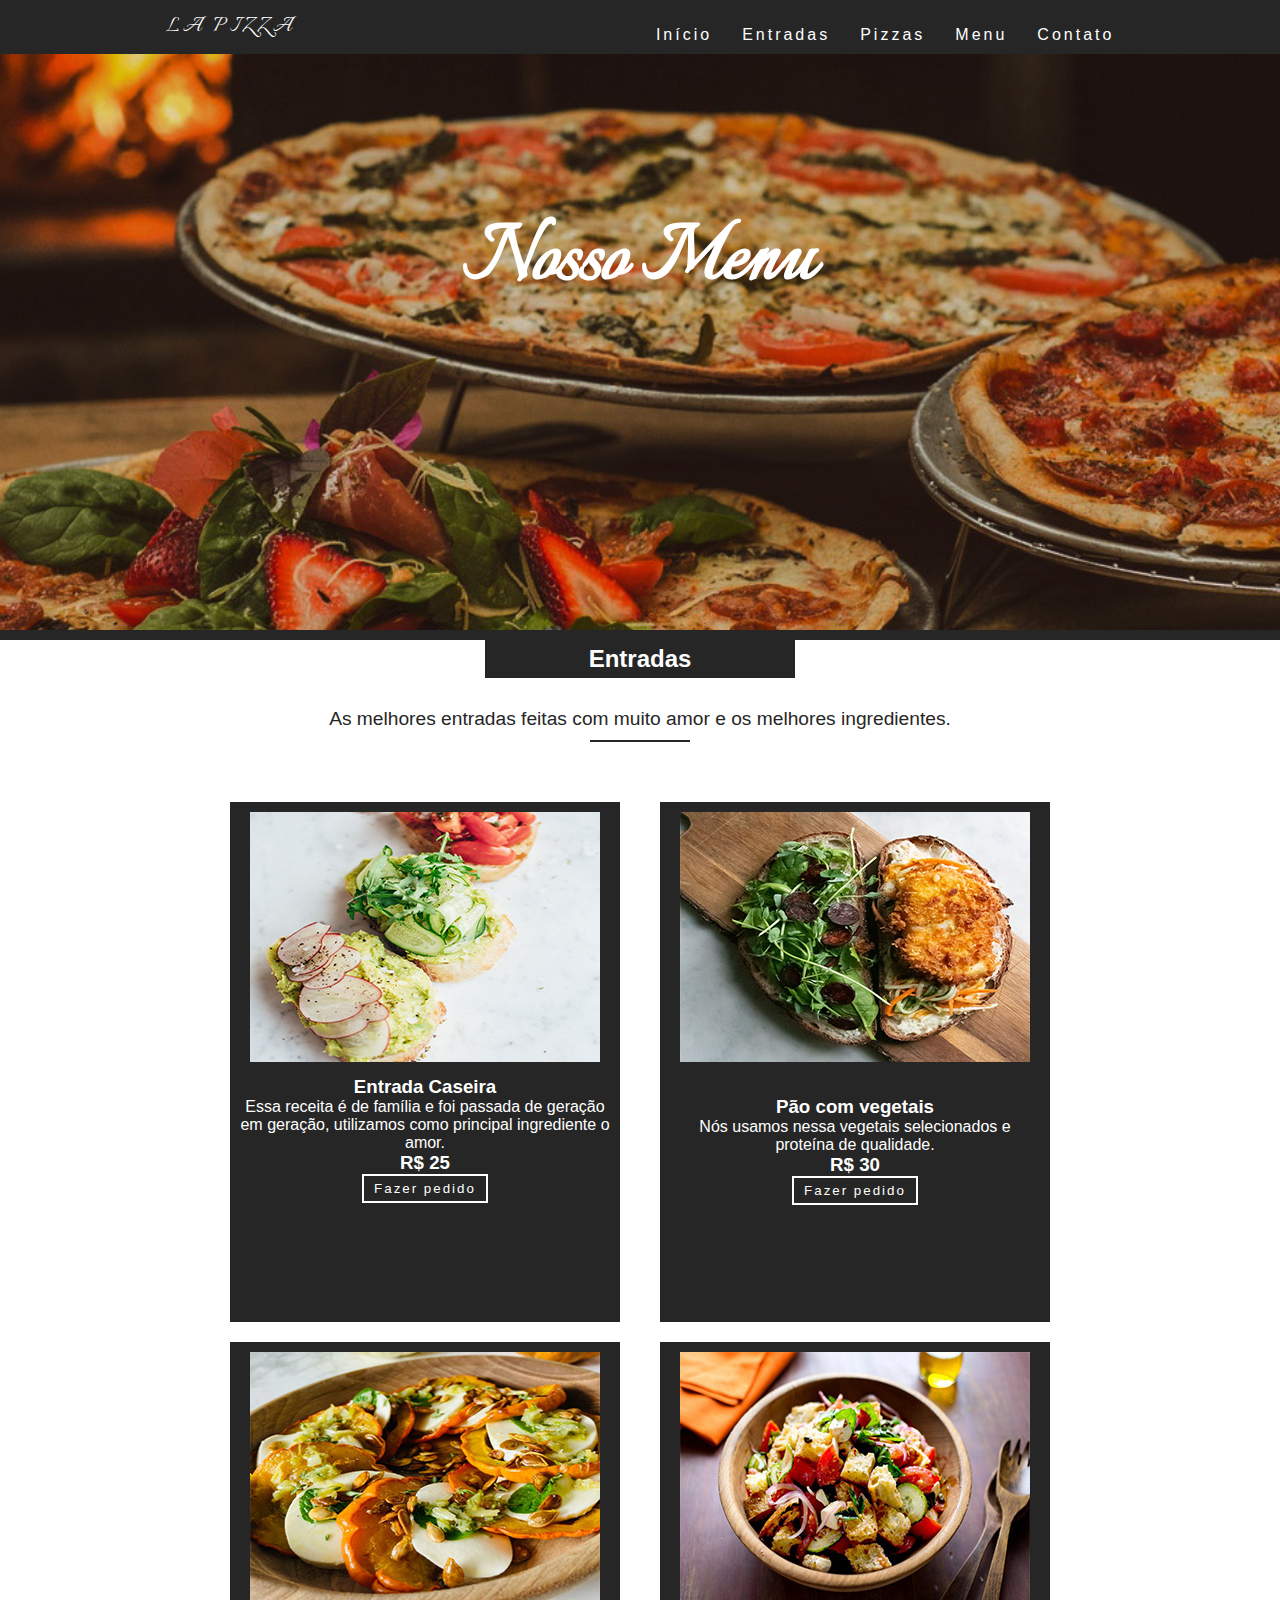
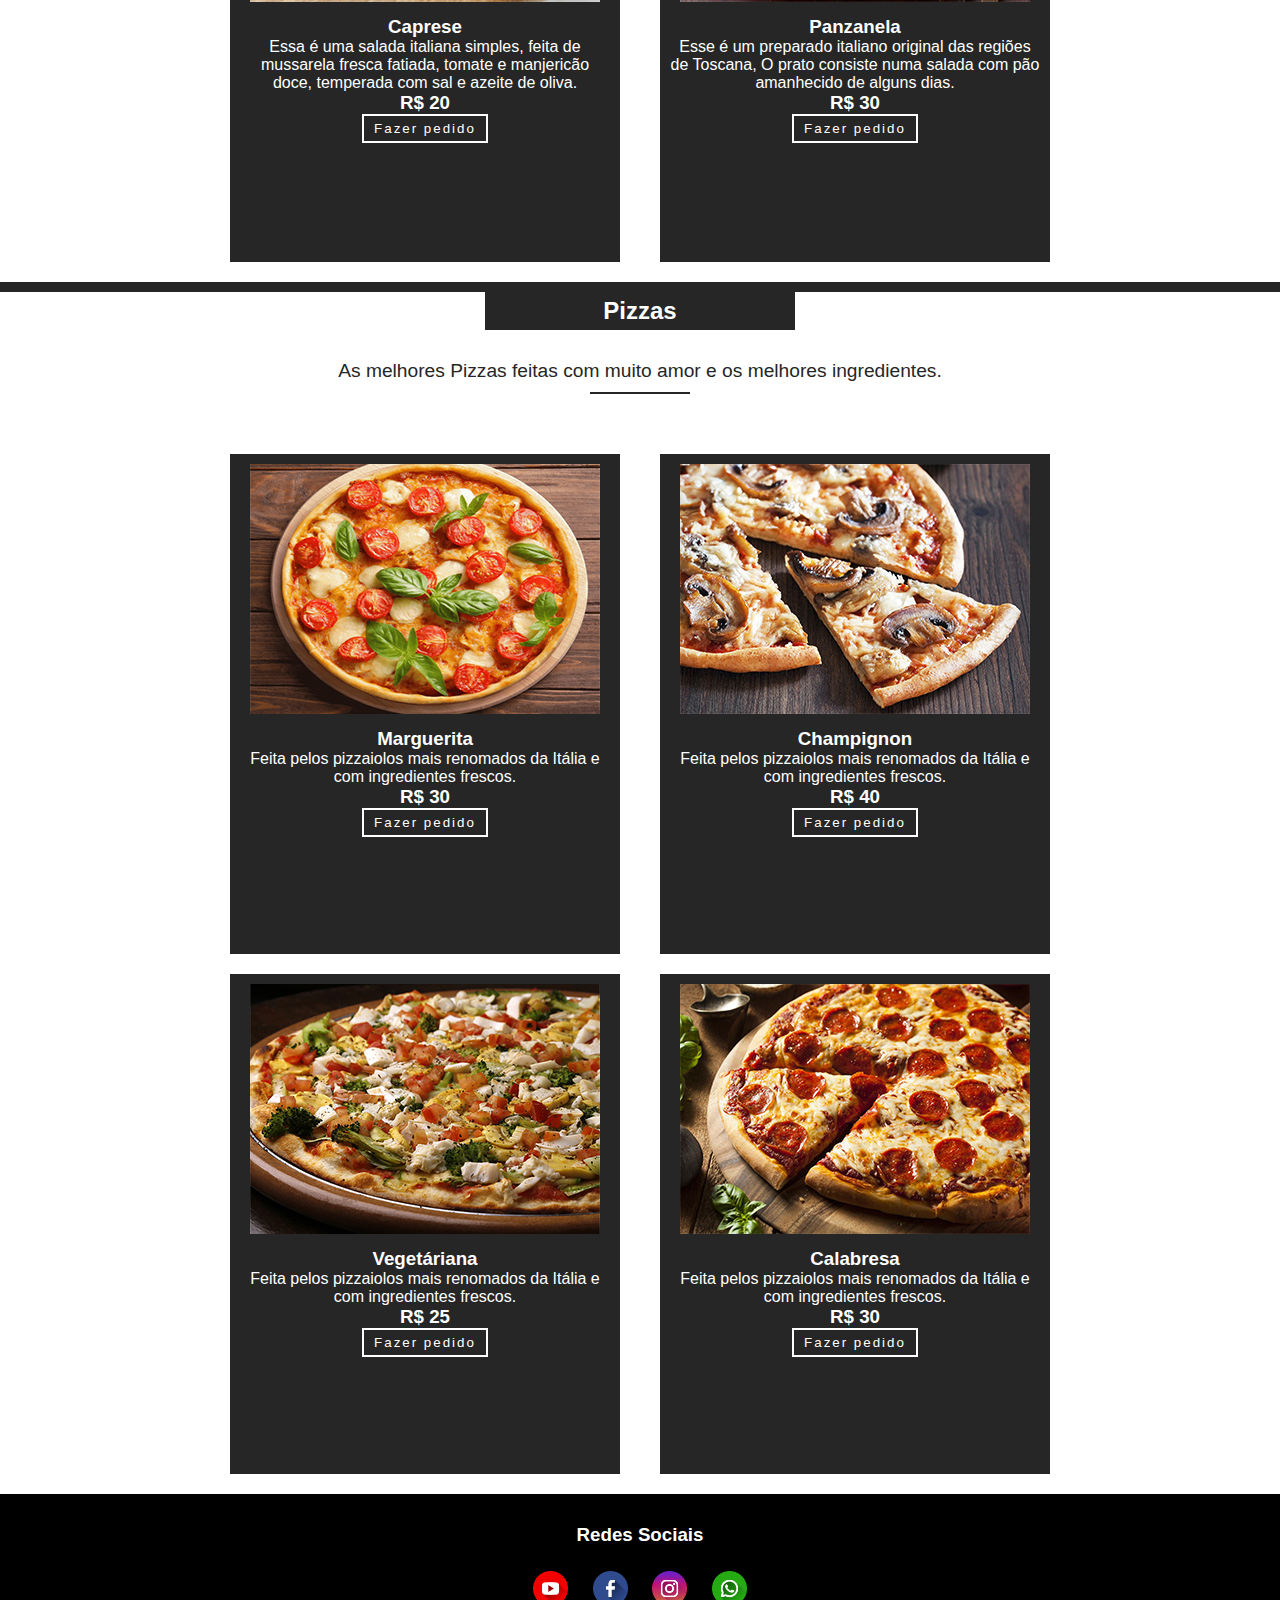
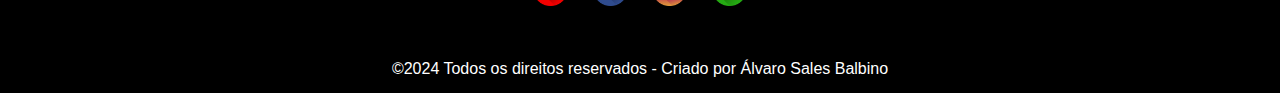
==== commit 941e1ee4: "Add files via upload" ====
--- a/menu.html
+++ b/menu.html
@@ -22,6 +22,7 @@
                 <li><a href="#entradas">Entradas</a></li>
                 <li><a href="#pizzas">Pizzas</a></li>
                 <li><a href="#bg-top">Menu</a></li>
+				<li><a href="#redes-sociais">Contato</a></li>
             </ul>
         </nav>
     </header>
--- a/style2.css
+++ b/style2.css
@@ -67,56 +67,6 @@
     background-color: #FFF;
     margin: 8px;
     transition: .3s;
-}
-
-@media (max-width: 800px) {
-    .nav-list {
-        position: absolute;
-        top: 6vh;
-        right: 0;
-        width: 100vw;
-        height: 94vh;
-        background-color: #262626;
-        flex-direction: column;
-        align-items: center;
-        justify-content: space-around;
-        transform: translateX(-100%);
-        transition: transform .3s ease-in;
-    }
-    .nav-list li {
-        margin-left: 0;
-        opacity: 0;
-    }
-    .nav-list li a {
-        padding: 20px;
-    }
-    .mobile-menu {
-        display: block;
-    }
-    .nav-list.active {
-        transform: translateX(0%);
-    }
-
-    @keyframes navLinkFade {
-        from {
-            opacity: 0;
-            transform: translateX(-50px);
-        }
-        to {
-            opacity: 1;
-            transform: translateX(0);
-        }
-    }
-
-    .mobile-menu.active .line-1 {
-        transform: rotate(-45deg) translate(-8px, 8px);
-    }
-    .mobile-menu.active .line-2 {
-        opacity: 0;
-    }
-    .mobile-menu.active .line-3 {
-        transform: rotate(45deg) translate(-5px, -7px);
-    }
 }
 
 main #bg-top {
@@ -507,10 +457,11 @@
 	margin-top: 50px;
 }
 
+
 @media screen and (max-width: 820px) {
 	main #bg-top {
 		max-width: 100vw;
-		height: 70vh;
+		height: 600px;
 		background-image: url(./imagem/bg-top2.jpg);
 		background-repeat: no-repeat;
 		background-size: cover;
@@ -519,7 +470,7 @@
 	}
 	main #bg-top .txt-top {
 		width: 100%;
-		height: 40vh;
+		height: 400px;
 		padding-top: 200px;
 		text-align: center;
 		font-size: 1.5em;
@@ -654,6 +605,58 @@
 	}
 }
 
+@media (max-width: 800px) {
+    .nav-list {
+        position: absolute;
+        top: 6vh;
+        right: 0;
+        width: 100vw;
+        height: 94vh;
+        background-color: #262626;
+        flex-direction: column;
+        align-items: center;
+        justify-content: space-around;
+		box-sizing: border-box;
+		padding: 100px 0;
+        transform: translateX(-100%);
+        transition: transform .3s ease-in;
+    }
+    .nav-list li {
+        margin-left: 0;
+        opacity: 0;
+    }
+    .nav-list li a {
+        padding: 20px;
+    }
+    .mobile-menu {
+        display: block;
+    }
+    .nav-list.active {
+        transform: translateX(0%);
+    }
+
+    @keyframes navLinkFade {
+        from {
+            opacity: 0;
+            transform: translateX(-50px);
+        }
+        to {
+            opacity: 1;
+            transform: translateX(0);
+        }
+    }
+
+    .mobile-menu.active .line-1 {
+        transform: rotate(-45deg) translate(-8px, 8px);
+    }
+    .mobile-menu.active .line-2 {
+        opacity: 0;
+    }
+    .mobile-menu.active .line-3 {
+        transform: rotate(45deg) translate(-5px, -7px);
+    }
+}
+
 @media screen and (max-width: 500px) {
 	main #bg-top .txt-top h1 {
 		font-size: 4rem;
